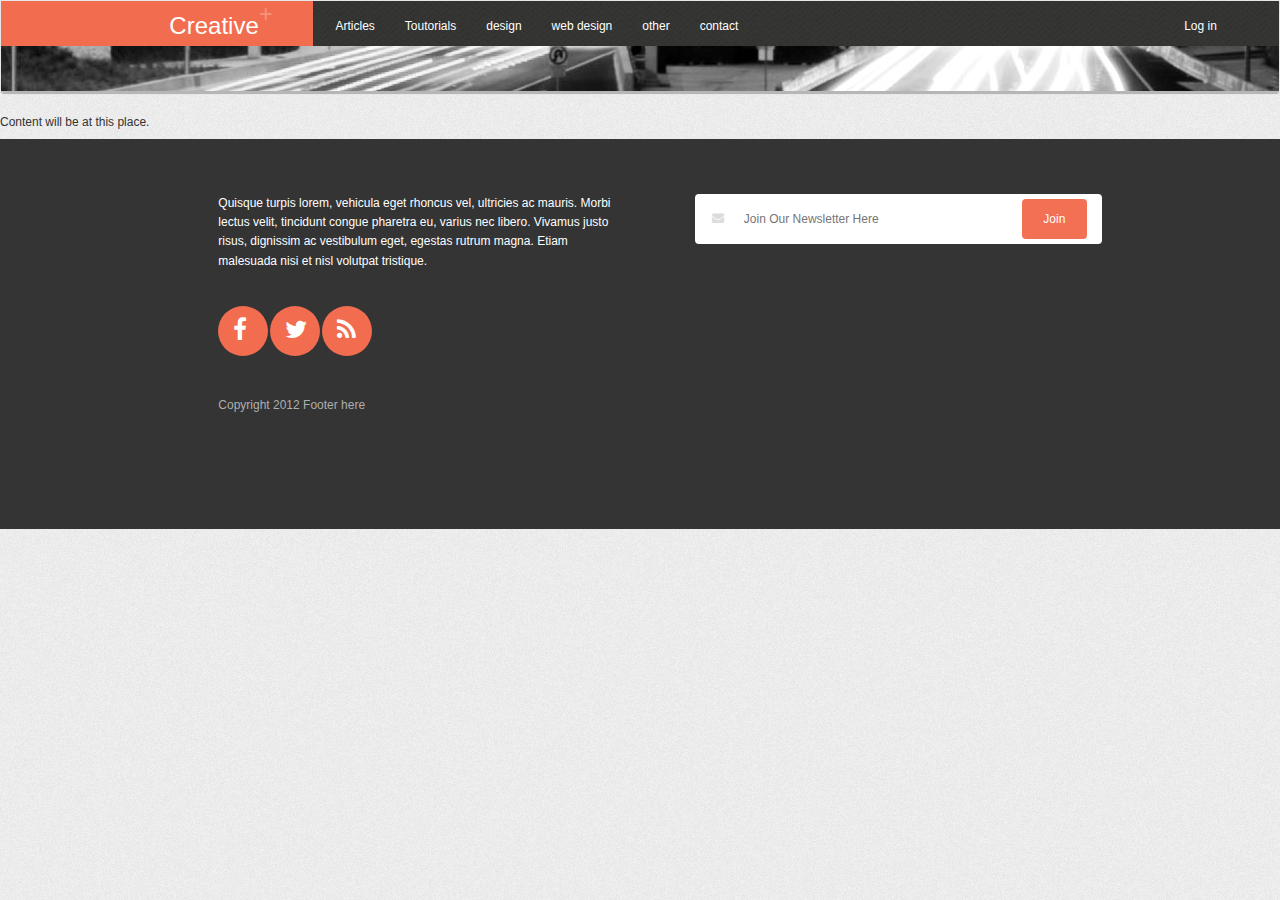
==== index.html @ 7831b5af "Initial" ====
<!DOCTYPE html>
<html lang="en">
<head>
    <meta charset="UTF-8">
    <link rel="stylesheet" href="style/bootstrap/content/Content/bootstrap.css">
    <link rel="stylesheet" href="style/font-awesome.min.css">
    <link rel="stylesheet" href="style/style.css">
    <title>Home page</title>
</head>
<body>
<div class="wrapper">
    <header>
        <nav class="navbar navbar-default" role="navigation">
            <div class="container-fluid">
                <div class="navbar-header">
                    <a class="navbar-brand" href="#">Creative<sup class="plus">+</sup></a>
                    <button type="button" class="navbar-toggle collapsed" data-toggle="collapse"
                            data-target="#bs-example-navbar-collapse-1" aria-expanded="false">
                        <span class="sr-only">Toggle navigation</span>
                        <span class="icon-bar"></span>
                        <span class="icon-bar"></span>
                        <span class="icon-bar"></span>
                    </button>
                </div>

                <div class="collapse navbar-collapse" id="bs-example-navbar-collapse-1">
                    <ul class="nav navbar-nav">
                        <li><a href="#">Articles</a></li>
                        <li><a href="#">Toutorials</a></li>
                        <li><a href="#">design</a></li>
                        <li><a href="#">web design</a></li>
                        <li><a href="#">other</a></li>
                        <li><a href="#">contact</a></li>
                    </ul>
                    <div  class="login">
                        <a href="#">Log in</a>
                    </div>
                </div>
            </div>
        </nav>
    </header>

    <p>Content will be at this place.</p>

    <footer>
        <div class="row info">
            <div class="col-xs-1 col-sm-1 col-md-2 col-lg-2"></div>
            <div class="col-xs-5 col-sm-5 col-md-4 col-lg-4">
                <p>Quisque turpis lorem, vehicula eget rhoncus vel, ultricies ac mauris. Morbi lectus velit, tincidunt
                    congue pharetra eu, varius nec libero. Vivamus justo risus, dignissim ac vestibulum eget, egestas
                    rutrum
                    magna. Etiam malesuada nisi et nisl volutpat tristique. </p>
            </div>
            <div class="col-xs-5 col-sm-5 col-md-4 col-lg-4">
                <div class="row join">
                    <div class="col-xs-1 col-sm-1 col-md-1 col-lg-1">
                        <i class="fa fa-envelope" aria-hidden="true"></i>
                    </div>
                    <div class="col-xs-6 col-sm-7 col-md-6 col-lg-8">
                        <input type="search" placeholder="Join Our Newsletter Here">
                    </div>
                    <div class="col-xs-4 col-sm-3 col-md-4 col-lg-3">
                        <input type="submit" value="Join">
                    </div>
                </div>
            </div>
            <div class="col-xs-1 col-sm-1 col-md-2 col-lg-2"></div>
        </div>
        <div class="row">
            <div class="col-xs-1 col-sm-1 col-md-2 col-lg-2"></div>
            <div class="col-xs-5 col-sm-4 col-md-4 col-lg-3 icons">
                <div class="col-xs-3 col-sm-3 col-md-2 col-lg-2">
                    <div class="round">
                        <i class="fa fa-facebook" aria-hidden="true"></i>
                    </div>
                </div>
                <div class="col-xs-3 col-sm-3 col-md-2 col-lg-2">
                    <div class="round">
                        <i class="fa fa-twitter" aria-hidden="true"></i>
                    </div>
                </div>
                <div class="col-xs-3 col-sm-3 col-md-2 col-lg-2">
                    <div class="round">
                        <i class="fa fa-rss" aria-hidden="true"></i>
                    </div>
                </div>
            </div>
        </div>

        <div class="row copyright">
            <div class="col-xs-1 col-sm-1 col-md-2 col-lg-2"></div>
            <div class="col-xs-11 col-sm-11 col-md-10 col-lg10">
                <p>Copyright 2012 Footer here</p>
            </div>
        </div>
    </footer>
</div>
<script src="style/bootstrap/content/Scripts/jquery-1.10.2.min.js"></script>
<script src="style/bootstrap/content/Scripts/bootstrap.min.js"></script>
</body>
</html>
---- style/style.css ----
* {
    margin: 0;
    padding: 0;
}

a {
    text-decoration: none !important;
}

.wrapper {
    min-width: 600px;
}

body {
    background: url(../img/bg-body.png);
    font: 12px Helvetica, Arial, sans-serif;
}

/*HEADER BEGIN*/
.plus {
    color: #f5937e;
    font-size: 24px;
}

.nav > li > a:focus,
.nav > li > a:hover
{
    color: #f26c4f !important;
}

.login {
    float: right;
    margin: 18px 5% 0 0;
}

.login a{
    color: white;
}

.login a:focus,
.login a:hover
{
    color: #f26c4f !important;
}

.navbar-header {
    padding-right: 2%;
    padding-left: 12%;
    height: 45px !important;
    background: #f26c4f;
}

.navbar-brand {
    font-size: 24px;
}

.collapse.navbar-collapse {
    background: url(../img/pt-header.png);
    font: 12px Helvetica, Arial, sans-serif;
}

.container-fluid {
    height: 90px;
    background: url(../img/bg2-header.png);
}

.collapse.navbar-collapse {
    height: 45px !important;
    padding-left: 25%;
}

.navbar.navbar-default {
    height: 95px !important;
    background: #b6b6b6;
}

/*HEADER END*/

/*FOOTER BEGIN*/
footer {
    height: 390px;
    background: #343434;
}

footer p {
    color: #ffffff;
    font: 12px Helvetica Neue, Arial, sans-serif;;
}

footer .row.info {
    padding: 55px 0 25px 0;
}

footer p {
    line-height: 160%;
}

.join {
    width: 100%;
    border-radius: 4px;
    max-height: 50px;
    background: white;
    margin-left: 40px;
}

input[type="search"] {
    border: none;
    outline: none;
    -webkit-appearance: none;
    width: 100%;
    height: 50px;
    vertical-align: middle;
    text-align: left;
}

input[type="submit"] {
    width: 90%;
    height: 40px;
    border: none;
    border-radius: 4px;
    background: #f27054;
    color: white;
    margin: 5px 10%;
}

.fa.fa-envelope {
    padding: 18px 2px;
    color: #dcdcdc;
}

.round {
    background: #f26c4f;
    border-radius: 50%;
    height: 50px;
    width: 50px;
    color: white;
    font-size: 24px;
    padding: 10px 15px;
}

.icons {
    padding-left: 0 !important;
}

.copyright {
    padding-top: 40px;
}

.copyright p {
    color: #aeaeae;
}

/*FOOTER END*/


@media screen and (max-width: 768px), screen and (max-height: 768px) {
    .login {
        float: left;
        margin: 0 5% 5px 0;
    }
}
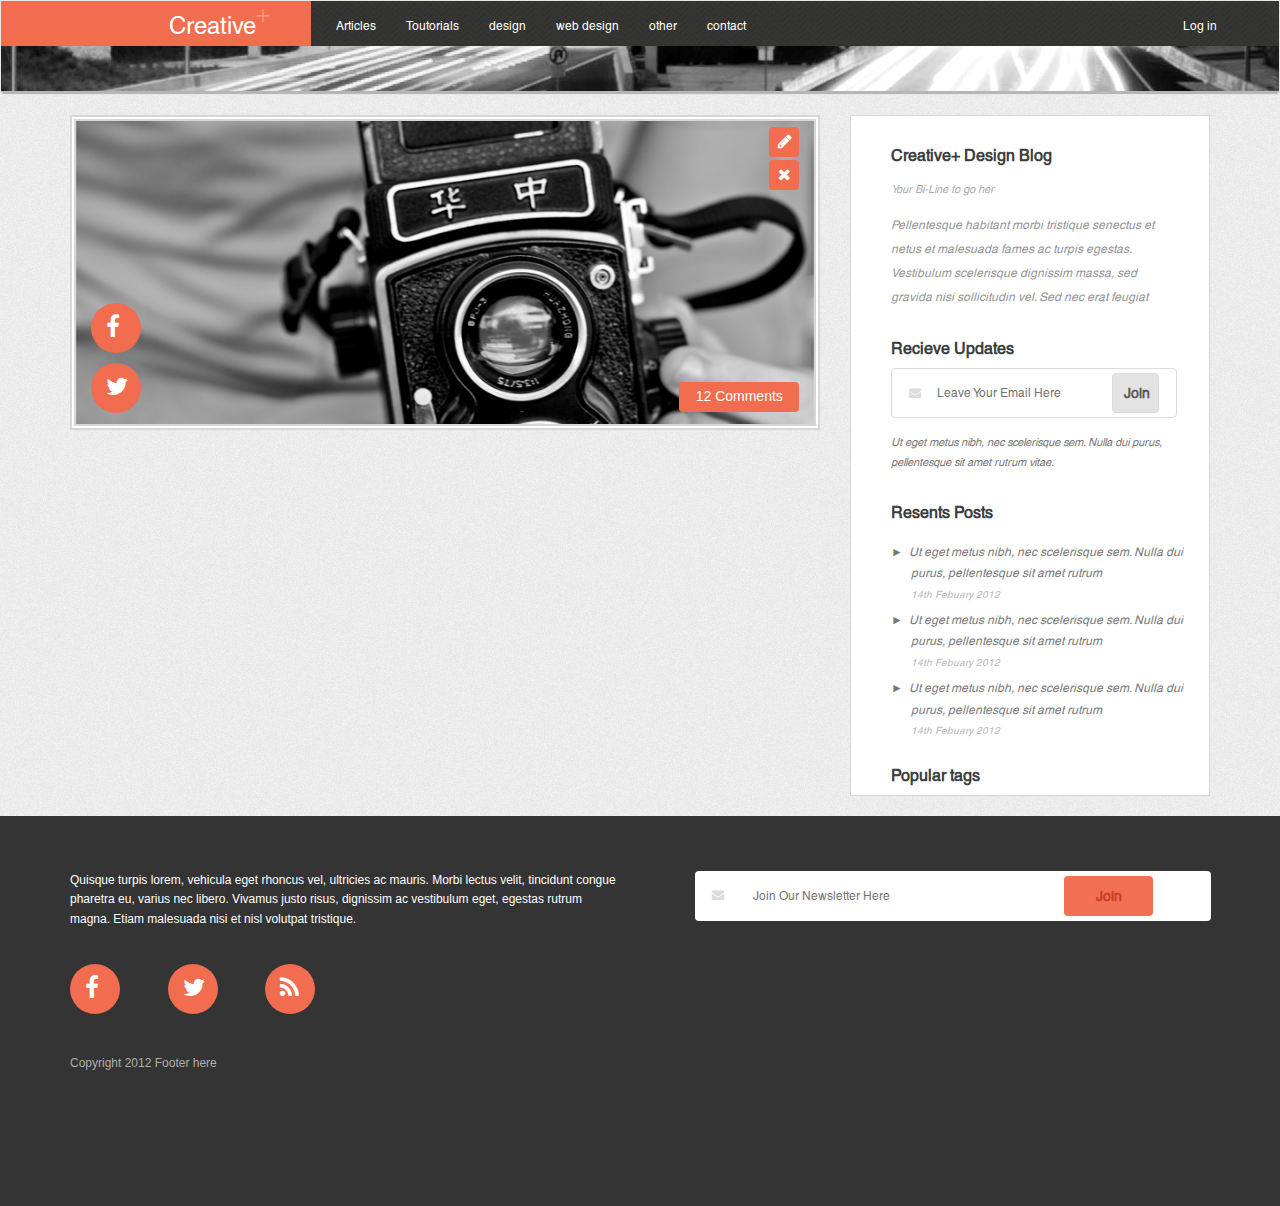
==== commit 38c947cc: "Added part of content" ====
--- a/index.html
+++ b/index.html
@@ -32,7 +32,7 @@
                         <li><a href="#">other</a></li>
                         <li><a href="#">contact</a></li>
                     </ul>
-                    <div  class="login">
+                    <div class="login">
                         <a href="#">Log in</a>
                     </div>
                 </div>
@@ -40,57 +40,116 @@
         </nav>
     </header>
 
-    <p>Content will be at this place.</p>
-
-    <footer>
-        <div class="row info">
-            <div class="col-xs-1 col-sm-1 col-md-2 col-lg-2"></div>
-            <div class="col-xs-5 col-sm-5 col-md-4 col-lg-4">
-                <p>Quisque turpis lorem, vehicula eget rhoncus vel, ultricies ac mauris. Morbi lectus velit, tincidunt
-                    congue pharetra eu, varius nec libero. Vivamus justo risus, dignissim ac vestibulum eget, egestas
-                    rutrum
-                    magna. Etiam malesuada nisi et nisl volutpat tristique. </p>
-            </div>
-            <div class="col-xs-5 col-sm-5 col-md-4 col-lg-4">
-                <div class="row join">
-                    <div class="col-xs-1 col-sm-1 col-md-1 col-lg-1">
-                        <i class="fa fa-envelope" aria-hidden="true"></i>
+    <div class="container">
+        <div class="row">
+            <div class="col-xs-9 col-sm-9 col-md-8 col-lg-8">
+                <div class="picture">
+                    <img src="img/ph1-container.png">
+                    <div class="facebook-button">
+                        <div class="round">
+                            <i class="fa fa-facebook" aria-hidden="true"></i>
+                        </div>
                     </div>
-                    <div class="col-xs-6 col-sm-7 col-md-6 col-lg-8">
-                        <input type="search" placeholder="Join Our Newsletter Here">
+                    <div class="twitter-button">
+                        <div class="round">
+                            <i class="fa fa-twitter" aria-hidden="true"></i>
+                        </div>
                     </div>
-                    <div class="col-xs-4 col-sm-3 col-md-4 col-lg-3">
-                        <input type="submit" value="Join">
+                    <div class="edit-button">
+                        <i class="fa fa-pencil" aria-hidden="true"></i>
+                    </div>
+                    <div class="destroy-button">
+                        <i class="fa fa-times" aria-hidden="true"></i>
+                    </div>
+                    <div class="comments-button">
+                        <p>12 Comments</p>
                     </div>
                 </div>
             </div>
-            <div class="col-xs-1 col-sm-1 col-md-2 col-lg-2"></div>
+            <div class="col-xs-3 col-sm-3 col-md-4 col-lg-4">
+                <div class="aside">
+                    <h3>Creative+ Design Blog</h3>
+                    <h5>Your Bi-Line to go her</h5>
+                    <h4>Pellentesque habitant morbi tristique senectus et netus et malesuada fames ac turpis egestas.
+                        Vestibulum scelerisque dignissim massa, sed gravida nisi sollicitudin vel. Sed nec erat
+                        feugiat </h4>
+                    <h3>Recieve Updates</h3>
+                    <div class="row recieve-updates">
+                        <div class="col-xs-1 col-sm-1 col-md-1 col-lg-1">
+                            <i class="fa fa-envelope" aria-hidden="true"></i>
+                        </div>
+                        <div class="col-xs-6 col-sm-7 col-md-6 col-lg-8">
+                            <input type="search" placeholder="Leave Your Email Here">
+                        </div>
+                        <div class="col-xs-4 col-sm-3 col-md-4 col-lg-2 recieve-button">
+                            <div class="recieve-button-value"> Join</div>
+                        </div>
+                    </div>
+                    <p>Ut eget metus nibh, nec scelerisque sem. Nulla dui purus, pellentesque sit amet rutrum vitae.</p>
+                    <h3>Resents Posts</h3>
+                    <ul>
+                        <li>Ut eget metus nibh, nec scelerisque sem. Nulla dui purus, pellentesque sit amet rutrum
+                            </br><h6>14th Febuary 2012</h6>
+                        </li>
+                        <li>Ut eget metus nibh, nec scelerisque sem. Nulla dui purus, pellentesque sit amet rutrum
+                            </br><h6>14th Febuary 2012</h6>
+                        </li>
+                        <li>Ut eget metus nibh, nec scelerisque sem. Nulla dui purus, pellentesque sit amet rutrum
+                            </br><h6>14th Febuary 2012</h6>
+                        </li>
+                    </ul>
+                    <h3>Popular tags</h3>
+                </div>
+            </div>
         </div>
-        <div class="row">
-            <div class="col-xs-1 col-sm-1 col-md-2 col-lg-2"></div>
-            <div class="col-xs-5 col-sm-4 col-md-4 col-lg-3 icons">
-                <div class="col-xs-3 col-sm-3 col-md-2 col-lg-2">
+    </div>
+
+    <footer>
+        <div class="container">
+            <div class="row info">
+                <div class="col-xs-6 col-sm-6 col-md-6 col-lg-6">
+                    <p>Quisque turpis lorem, vehicula eget rhoncus vel, ultricies ac mauris. Morbi lectus velit,
+                        tincidunt
+                        congue pharetra eu, varius nec libero. Vivamus justo risus, dignissim ac vestibulum eget,
+                        egestas
+                        rutrum magna. Etiam malesuada nisi et nisl volutpat tristique. </p>
+                </div>
+                <div class="col-xs-6 col-sm-6 col-md-6 col-lg-6">
+                    <div class="row join">
+                        <div class="col-xs-1 col-sm-1 col-md-1 col-lg-1">
+                            <i class="fa fa-envelope" aria-hidden="true"></i>
+                        </div>
+                        <div class="col-xs-6 col-sm-7 col-md-6 col-lg-7">
+                            <input type="search" placeholder="Join Our Newsletter Here">
+                        </div>
+                        <div class="col-xs-4 col-sm-3 col-md-4 col-lg-3">
+                            <input type="submit" value="Join">
+                        </div>
+                    </div>
+                </div>
+            </div>
+            <div class="row">
+                <div class="col-xs-1 col-sm-1 col-md-1 col-lg-1">
                     <div class="round">
                         <i class="fa fa-facebook" aria-hidden="true"></i>
                     </div>
                 </div>
-                <div class="col-xs-3 col-sm-3 col-md-2 col-lg-2">
+                <div class="col-xs-1 col-sm-1 col-md-1 col-lg-1">
                     <div class="round">
                         <i class="fa fa-twitter" aria-hidden="true"></i>
                     </div>
                 </div>
-                <div class="col-xs-3 col-sm-3 col-md-2 col-lg-2">
+                <div class="col-xs-1 col-sm-1 col-md-1 col-lg-1">
                     <div class="round">
                         <i class="fa fa-rss" aria-hidden="true"></i>
                     </div>
                 </div>
             </div>
-        </div>
 
-        <div class="row copyright">
-            <div class="col-xs-1 col-sm-1 col-md-2 col-lg-2"></div>
-            <div class="col-xs-11 col-sm-11 col-md-10 col-lg10">
-                <p>Copyright 2012 Footer here</p>
+            <div class="row copyright">
+                <div class="col-xs-11 col-sm-11 col-md-10 col-lg10">
+                    <p>Copyright 2012 Footer here</p>
+                </div>
             </div>
         </div>
     </footer>
--- a/style/style.css
+++ b/style/style.css
@@ -5,6 +5,11 @@
 
 a {
     text-decoration: none !important;
+}
+
+@font-face {
+    font-family: Helvetica;
+    src: url(../fonts/Helvetica.otf);
 }
 
 .wrapper {
@@ -76,10 +81,211 @@
 
 /*HEADER END*/
 
+/*CONTAINER BEGIN*/
+.container{
+    min-height:100%;
+    height:100%;
+    position:relative;
+}
+
+.picture{
+    height: 315px;
+    width: 100%;
+    margin: 0;
+    overflow: hidden;
+    border: 6px double #d7d7d7;
+    background: white;
+    float: left;
+    position: relative;
+}
+
+.picture img{
+    width: 100%;
+    margin: -40% 0 0 0;
+}
+
+.facebook-button{
+    position: absolute;
+    left: 2%;
+    top: 60%;
+}
+
+.twitter-button{
+    position: absolute;
+    left: 2%;
+    top: 80%;
+}
+
+.edit-button{
+    position: absolute;
+    right: 2%;
+    top: 2%;
+    height: 30px;
+    width: 30px;
+    background: #f26c4f;
+    border-radius: 4px;
+}
+
+.destroy-button{
+    position: absolute;
+    right: 2%;
+    top: 13%;
+    height: 30px;
+    width: 30px;
+    background: #f26c4f;
+    border-radius: 4px;
+}
+
+.comments-button{
+    position: absolute;
+    right: 2%;
+    top: 86%;
+    height: 30px;
+    width: 120px;
+    background: #f26c4f;
+    border-radius: 4px;
+    color: white;
+    text-align: center;
+    font: 14px Myriad Pro, Arial;
+}
+
+.comments-button p{
+    padding: 5%;
+}
+
+.fa-pencil{
+    font-size: 16px;
+    padding: 20% 30%;
+}
+
+.fa-times{
+    font-size: 16px;
+    padding: 20% 30%;
+}
+
+.fa{
+    color: white;
+}
+
+.aside{
+    background: white;
+    border: 1px solid #d7d7d7;
+    margin-bottom: 20px;
+}
+
+.aside p{
+    font: 11px Helvetica, Arial;
+    color: #787878;
+    line-height: 180%;
+    font-style: italic;
+    padding: 5px 15px 0 40px;
+    margin-bottom: 0;
+}
+
+h3{
+    font: 16px Helvetica, Arial;
+    color: #3a3e3f;
+    padding: 30px 0 0 40px;
+    font-weight:bold;
+    margin-top: 0;
+}
+
+h4{
+    font: 12px Helvetica, Arial;
+    color: #959595;
+    padding: 8px 40px 0 40px;
+    line-height: 200%;
+    font-style:italic;
+    margin: 0;
+}
+
+h5{
+    font: 11px Helvetica, Arial;
+    color: #aeaeae;
+    padding: 8px 0 0 40px;
+    font-style:italic;
+}
+
+h6{
+    font: 10px Helvetica, Arial;
+    color: #b9b9b9;
+    padding: 0 0 0 20px;
+    font-style:italic;
+    margin-top: 4px;
+    margin-bottom: 0;
+}
+
+.recieve-updates {
+    width: 80%;
+    border: 1px solid #dcdcdc;
+    border-radius: 4px;
+    max-height: 50px;
+    background: white;
+    margin-left: 40px;
+    margin-bottom: 10px;
+}
+
+.aside input[type="search"] {
+    border: none;
+    outline: none;
+    -webkit-appearance: none;
+    width: 90%;
+    height: 48px;
+    text-align: left;
+}
+
+.recieve-button{
+    color: #555555;
+    background: #e3e3e3;
+    height: 40px;
+    border-radius: 4px;
+    margin-top: 1.5%;
+    position: relative;
+    border: 1px solid #dcdcdc;
+}
+
+.recieve-button-value{
+    position: absolute;
+    top: 50%;
+    left: 50%;
+    height: 30%;
+    width: 50%;
+    margin: -18% 0 0 -25%;
+    font-size: 14px;
+    font-weight: bold;
+}
+
+.aside ul {
+    list-style-type: none;
+    padding: 0 5% 0 60px;
+    margin-bottom: 0;
+}
+
+.aside li:before{
+    content: '\25ba';
+    padding-right: 6px;
+}
+
+.aside li{
+    font-size: 12px;
+    color: #787878;
+    line-height: 180%;
+    font-style: italic;
+    margin-bottom: 0;
+    text-indent: -20px;
+    padding-top: 10px;
+}
+
+/*CONTAINER END*/
+
 /*FOOTER BEGIN*/
 footer {
     height: 390px;
     background: #343434;
+
+    right: 0;
+    bottom: 0;
+    left: 0;
 }
 
 footer p {
@@ -96,14 +302,14 @@
 }
 
 .join {
-    width: 100%;
+    width: 93%;
     border-radius: 4px;
     max-height: 50px;
     background: white;
     margin-left: 40px;
 }
 
-input[type="search"] {
+footer input[type="search"] {
     border: none;
     outline: none;
     -webkit-appearance: none;
@@ -113,14 +319,16 @@
     text-align: left;
 }
 
-input[type="submit"] {
+footer input[type="submit"] {
     width: 90%;
     height: 40px;
     border: none;
     border-radius: 4px;
     background: #f27054;
-    color: white;
+    color: #ca3c20;
     margin: 5px 10%;
+    font: 14px Helvetica, Arial;
+    font-weight:bold;
 }
 
 .fa.fa-envelope {
@@ -133,7 +341,6 @@
     border-radius: 50%;
     height: 50px;
     width: 50px;
-    color: white;
     font-size: 24px;
     padding: 10px 15px;
 }
@@ -153,7 +360,7 @@
 /*FOOTER END*/
 
 
-@media screen and (max-width: 768px), screen and (max-height: 768px) {
+@media screen and (max-width: 768px) {
     .login {
         float: left;
         margin: 0 5% 5px 0;
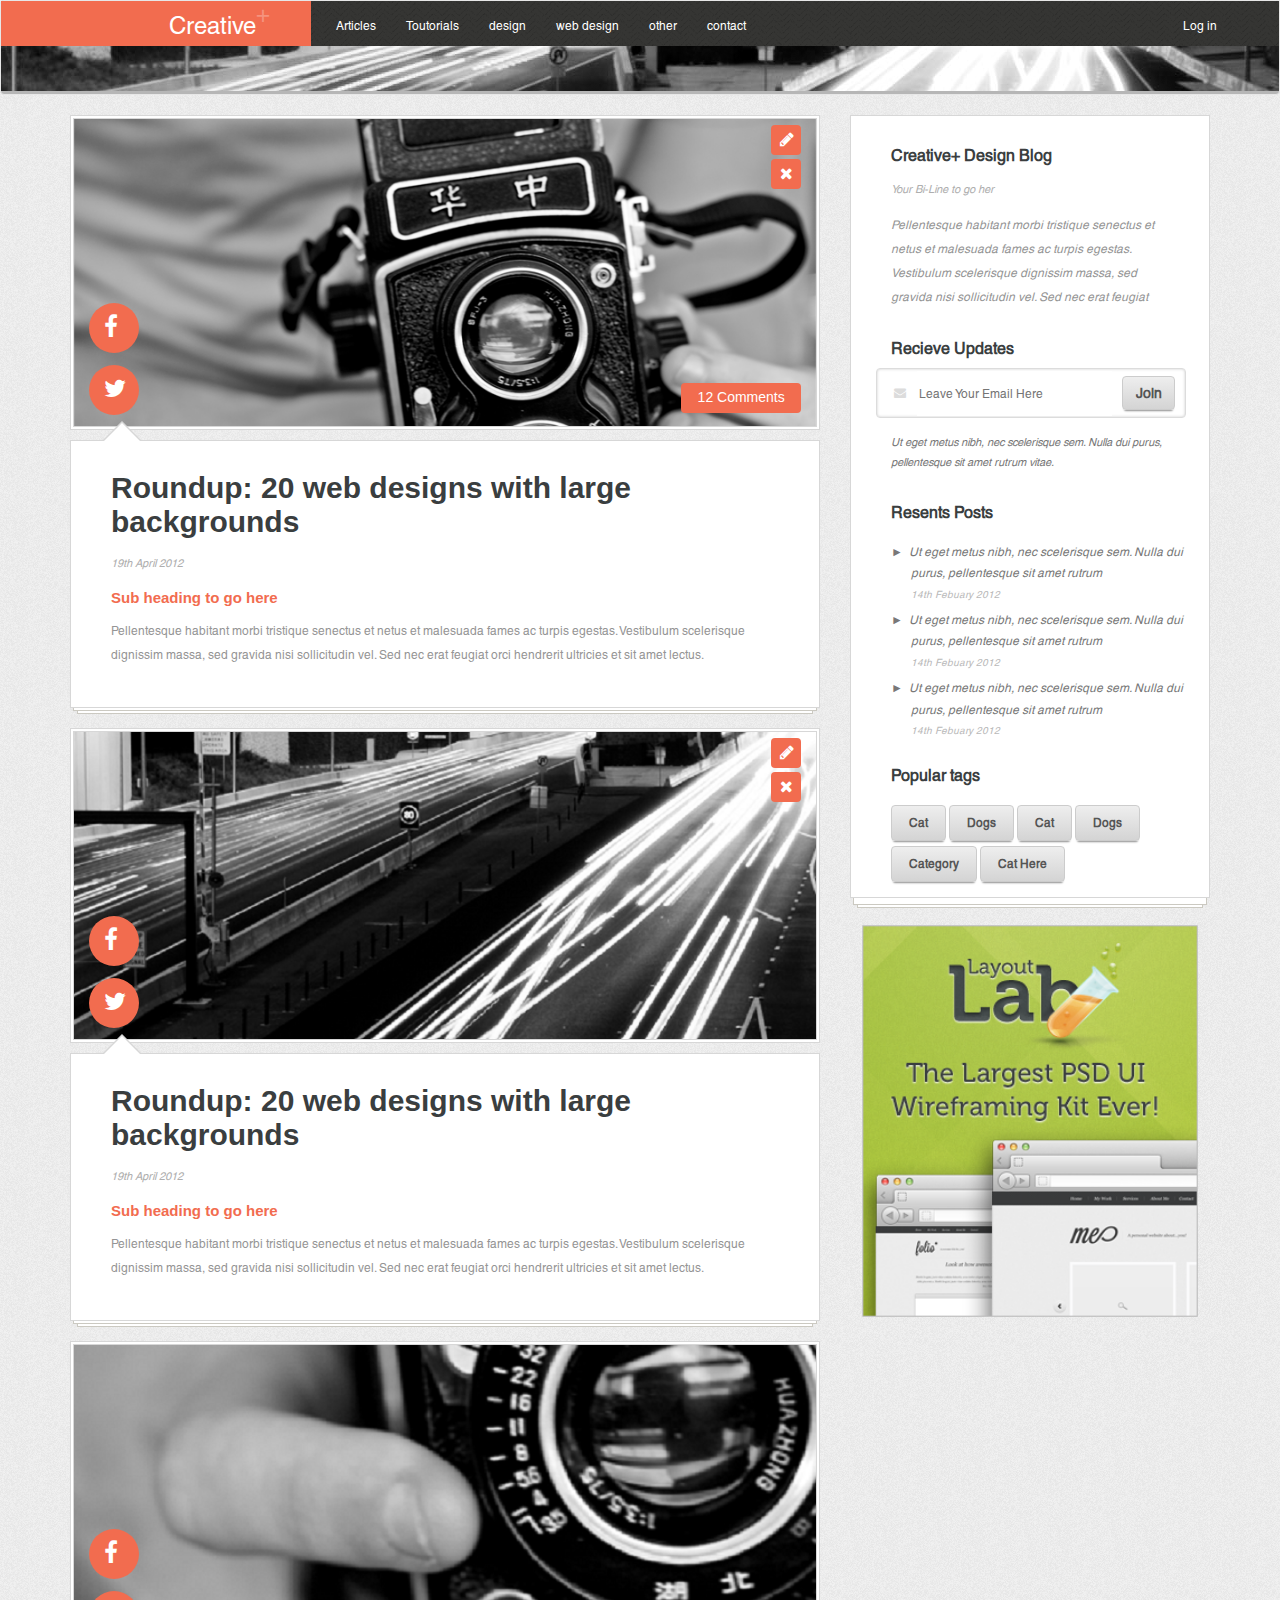
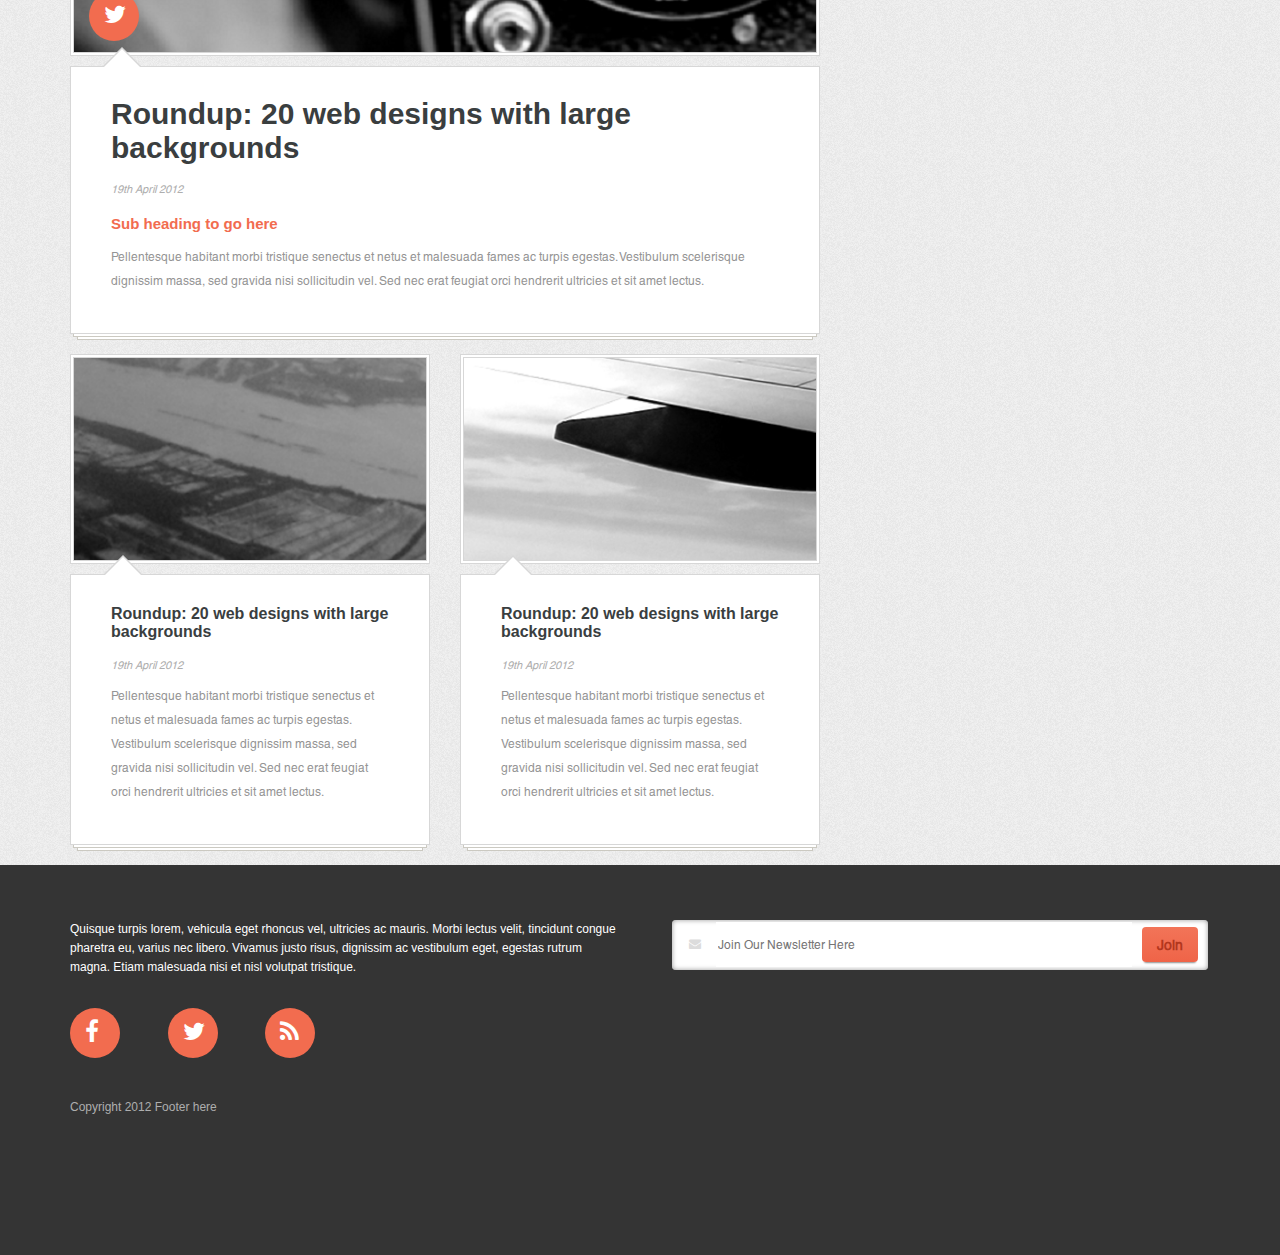
==== commit cfe28664: "Ended index page" ====
--- a/index.html
+++ b/index.html
@@ -42,7 +42,7 @@
 
     <div class="container">
         <div class="row">
-            <div class="col-xs-9 col-sm-9 col-md-8 col-lg-8">
+            <div class="col-xs-11 col-md-8">
                 <div class="picture">
                     <img src="img/ph1-container.png">
                     <div class="facebook-button">
@@ -65,8 +65,80 @@
                         <p>12 Comments</p>
                     </div>
                 </div>
-            </div>
-            <div class="col-xs-3 col-sm-3 col-md-4 col-lg-4">
+                <div class="description">
+                    <h2>Roundup: 20 web designs with large backgrounds</h2>
+                    <h5>19th April 2012</h5>
+                    <p>Sub heading to go here</p>
+                    <h4>Pellentesque habitant morbi tristique senectus et netus et malesuada fames ac turpis egestas. Vestibulum scelerisque dignissim massa, sed gravida nisi sollicitudin vel. Sed nec erat feugiat orci hendrerit ultricies et sit amet lectus. </h4>
+                </div>
+                <div class="picture">
+                    <img src="img/ph2-container.png">
+                    <div class="facebook-button">
+                        <div class="round">
+                            <i class="fa fa-facebook" aria-hidden="true"></i>
+                        </div>
+                    </div>
+                    <div class="twitter-button">
+                        <div class="round">
+                            <i class="fa fa-twitter" aria-hidden="true"></i>
+                        </div>
+                    </div>
+                    <div class="edit-button">
+                        <i class="fa fa-pencil" aria-hidden="true"></i>
+                    </div>
+                    <div class="destroy-button">
+                        <i class="fa fa-times" aria-hidden="true"></i>
+                    </div>
+                </div>
+                <div class="description">
+                    <h2>Roundup: 20 web designs with large backgrounds</h2>
+                    <h5>19th April 2012</h5>
+                    <p>Sub heading to go here</p>
+                    <h4>Pellentesque habitant morbi tristique senectus et netus et malesuada fames ac turpis egestas. Vestibulum scelerisque dignissim massa, sed gravida nisi sollicitudin vel. Sed nec erat feugiat orci hendrerit ultricies et sit amet lectus. </h4>
+                </div>
+                <div class="picture">
+                    <img src="img/ph3-container.png">
+                    <div class="facebook-button">
+                        <div class="round">
+                            <i class="fa fa-facebook" aria-hidden="true"></i>
+                        </div>
+                    </div>
+                    <div class="twitter-button">
+                        <div class="round">
+                            <i class="fa fa-twitter" aria-hidden="true"></i>
+                        </div>
+                    </div>
+                </div>
+                <div class="description">
+                    <h2>Roundup: 20 web designs with large backgrounds</h2>
+                    <h5>19th April 2012</h5>
+                    <p>Sub heading to go here</p>
+                    <h4>Pellentesque habitant morbi tristique senectus et netus et malesuada fames ac turpis egestas. Vestibulum scelerisque dignissim massa, sed gravida nisi sollicitudin vel. Sed nec erat feugiat orci hendrerit ultricies et sit amet lectus. </h4>
+                </div>
+                <div class="row">
+                    <div class="col-xs-6">
+                        <div class="picture picture-small">
+                            <img src="img/ph4-container.png">
+                        </div>
+                        <div class="description small">
+                            <h2>Roundup: 20 web designs with large backgrounds</h2>
+                            <h5>19th April 2012</h5>
+                            <h4>Pellentesque habitant morbi tristique senectus et netus et malesuada fames ac turpis egestas. Vestibulum scelerisque dignissim massa, sed gravida nisi sollicitudin vel. Sed nec erat feugiat orci hendrerit ultricies et sit amet lectus. </h4>
+                        </div>
+                    </div>
+                    <div class="col-xs-6">
+                        <div class="picture picture-small">
+                            <img src="img/ph5-container.png">
+                        </div>
+                        <div class="description small">
+                            <h2>Roundup: 20 web designs with large backgrounds</h2>
+                            <h5>19th April 2012</h5>
+                            <h4>Pellentesque habitant morbi tristique senectus et netus et malesuada fames ac turpis egestas. Vestibulum scelerisque dignissim massa, sed gravida nisi sollicitudin vel. Sed nec erat feugiat orci hendrerit ultricies et sit amet lectus. </h4>
+                        </div>
+                    </div>
+                </div>
+            </div>
+            <div class="col-xs-11 col-md-4">
                 <div class="aside">
                     <h3>Creative+ Design Blog</h3>
                     <h5>Your Bi-Line to go her</h5>
@@ -74,15 +146,13 @@
                         Vestibulum scelerisque dignissim massa, sed gravida nisi sollicitudin vel. Sed nec erat
                         feugiat </h4>
                     <h3>Recieve Updates</h3>
-                    <div class="row recieve-updates">
-                        <div class="col-xs-1 col-sm-1 col-md-1 col-lg-1">
-                            <i class="fa fa-envelope" aria-hidden="true"></i>
-                        </div>
-                        <div class="col-xs-6 col-sm-7 col-md-6 col-lg-8">
+                    <div class="row">
+                        <div class="recieve-updates">
+                            <div class="col-xs-1">
+                                <i class="fa fa-envelope" aria-hidden="true"></i>
+                            </div>
                             <input type="search" placeholder="Leave Your Email Here">
-                        </div>
-                        <div class="col-xs-4 col-sm-3 col-md-4 col-lg-2 recieve-button">
-                            <div class="recieve-button-value"> Join</div>
+                            <button class="btn btn-default text-center">Join</button>
                         </div>
                     </div>
                     <p>Ut eget metus nibh, nec scelerisque sem. Nulla dui purus, pellentesque sit amet rutrum vitae.</p>
@@ -99,6 +169,19 @@
                         </li>
                     </ul>
                     <h3>Popular tags</h3>
+                    <div class="row">
+                        <div class="tags">
+                            <button class="btn btn-default text-center">Cat</button>
+                            <button class="btn btn-default text-center">Dogs</button>
+                            <button class="btn btn-default text-center">Cat</button>
+                            <button class="btn btn-default text-center">Dogs</button>
+                            <button class="btn btn-default text-center">Category</button>
+                            <button class="btn btn-default text-center">Cat Here</button>
+                        </div>
+                    </div>
+                </div>
+                <div class="add">
+                    <img src="img/add.png">
                 </div>
             </div>
         </div>
@@ -106,49 +189,52 @@
 
     <footer>
         <div class="container">
-            <div class="row info">
-                <div class="col-xs-6 col-sm-6 col-md-6 col-lg-6">
-                    <p>Quisque turpis lorem, vehicula eget rhoncus vel, ultricies ac mauris. Morbi lectus velit,
-                        tincidunt
-                        congue pharetra eu, varius nec libero. Vivamus justo risus, dignissim ac vestibulum eget,
-                        egestas
-                        rutrum magna. Etiam malesuada nisi et nisl volutpat tristique. </p>
-                </div>
-                <div class="col-xs-6 col-sm-6 col-md-6 col-lg-6">
-                    <div class="row join">
-                        <div class="col-xs-1 col-sm-1 col-md-1 col-lg-1">
-                            <i class="fa fa-envelope" aria-hidden="true"></i>
-                        </div>
-                        <div class="col-xs-6 col-sm-7 col-md-6 col-lg-7">
-                            <input type="search" placeholder="Join Our Newsletter Here">
-                        </div>
-                        <div class="col-xs-4 col-sm-3 col-md-4 col-lg-3">
-                            <input type="submit" value="Join">
-                        </div>
-                    </div>
-                </div>
-            </div>
             <div class="row">
-                <div class="col-xs-1 col-sm-1 col-md-1 col-lg-1">
-                    <div class="round">
-                        <i class="fa fa-facebook" aria-hidden="true"></i>
-                    </div>
-                </div>
-                <div class="col-xs-1 col-sm-1 col-md-1 col-lg-1">
-                    <div class="round">
-                        <i class="fa fa-twitter" aria-hidden="true"></i>
-                    </div>
-                </div>
-                <div class="col-xs-1 col-sm-1 col-md-1 col-lg-1">
-                    <div class="round">
-                        <i class="fa fa-rss" aria-hidden="true"></i>
-                    </div>
-                </div>
-            </div>
-
-            <div class="row copyright">
-                <div class="col-xs-11 col-sm-11 col-md-10 col-lg10">
-                    <p>Copyright 2012 Footer here</p>
+                <div class=" info">
+                    <div class="col-xs-6">
+                        <p>Quisque turpis lorem, vehicula eget rhoncus vel, ultricies ac mauris. Morbi lectus velit,
+                            tincidunt
+                            congue pharetra eu, varius nec libero. Vivamus justo risus, dignissim ac vestibulum eget,
+                            egestas
+                            rutrum magna. Etiam malesuada nisi et nisl volutpat tristique. </p>
+                    </div>
+                    <div class="col-xs-6">
+                        <div class="row">
+                            <div class="join">
+                                <div class="col-xs-1">
+                                    <i class="fa fa-envelope" aria-hidden="true"></i>
+                                </div>
+                                <input type="search" placeholder="Join Our Newsletter Here">
+                                <button class="btn btn-default text-center">Join</button>
+                            </div>
+                        </div>
+                    </div>
+                </div>
+            </div>
+            <div class="row">
+                <div class="icons">
+                    <div class="col-xs-1">
+                        <div class="round">
+                            <i class="fa fa-facebook" aria-hidden="true"></i>
+                        </div>
+                    </div>
+                    <div class="col-xs-1">
+                        <div class="round">
+                            <i class="fa fa-twitter" aria-hidden="true"></i>
+                        </div>
+                    </div>
+                    <div class="col-xs-1">
+                        <div class="round">
+                            <i class="fa fa-rss" aria-hidden="true"></i>
+                        </div>
+                    </div>
+                </div>
+            </div>
+            <div class="row">
+                <div class=" copyright">
+                    <div class="col-xs-11 col-md-10">
+                        <p>Copyright 2012 Footer here</p>
+                    </div>
                 </div>
             </div>
         </div>
--- a/style/style.css
+++ b/style/style.css
@@ -1,8 +1,3 @@
-* {
-    margin: 0;
-    padding: 0;
-}
-
 a {
     text-decoration: none !important;
 }
@@ -17,11 +12,11 @@
 }
 
 body {
-    background: url(../img/bg-body.png);
+    background: url(../img/bgsmall-body.png);
     font: 12px Helvetica, Arial, sans-serif;
 }
 
-/*HEADER BEGIN*/
+                        /*HEADER BEGIN*/
 .plus {
     color: #f5937e;
     font-size: 24px;
@@ -78,10 +73,9 @@
     height: 95px !important;
     background: #b6b6b6;
 }
-
-/*HEADER END*/
-
-/*CONTAINER BEGIN*/
+                        /*HEADER END*/
+
+                       /*CONTAINER BEGIN*/
 .container{
     min-height:100%;
     height:100%;
@@ -91,9 +85,9 @@
 .picture{
     height: 315px;
     width: 100%;
-    margin: 0;
+    margin: 0 0 10px 0;
     overflow: hidden;
-    border: 6px double #d7d7d7;
+    border: 4px double #d7d7d7;
     background: white;
     float: left;
     position: relative;
@@ -165,6 +159,77 @@
 
 .fa{
     color: white;
+}
+
+.description{
+    width: 100%;
+    background: white;
+    float: inherit;
+    margin-bottom: 20px;
+    padding-bottom: 40px;
+    border: 1px solid #d7d7d7;
+    box-shadow: 0 6px 0 -4px #ffffff,
+                0 6px 0 -3px #cbc9c1,
+                0 13px 0 -8px #ffffff,
+                0 13px 0 -7px #cbc9c1;
+    position: relative;
+}
+
+
+.description:after, .description:before {
+    bottom: 100%;
+    left: 9%;
+    border: solid transparent;
+    content: " ";
+    height: 0;
+    width: 0;
+    position: absolute;
+    pointer-events: none;
+}
+
+.description:after {
+    border-width: 18px;
+    margin-left: -34px;
+    border-bottom-color: white;
+}
+.description:before {
+    border-bottom-color: #d7d7d7;
+    border-width: 20px;
+    margin-left: -36px;
+}
+
+.description.small:after, .description.small:before {
+    left: 19%;
+}
+
+h2{
+    font: 30px Helvatica, Arial;
+    font-weight: bold;
+    padding: 10px 40px 0 40px;
+    color: #3a3e3f;
+}
+
+.picture-small{
+    height: 210px;
+}
+
+.small h2{
+    font: 16px Helvatica, Arial;
+    font-weight: bold;
+    padding: 10px 40px 0 40px;
+    color: #3a3e3f;
+}
+
+.description p{
+    color: #f26c4f;
+    font: 15px Helvatica, Arial;
+    font-weight: bold;
+    padding: 10px 40px 0;
+}
+
+.description h4{
+    font-style: normal;
+    padding-top: 3px;
 }
 
 .aside{
@@ -217,12 +282,33 @@
 
 .recieve-updates {
     width: 80%;
+    height: 55px;
     border: 1px solid #dcdcdc;
     border-radius: 4px;
     max-height: 50px;
     background: white;
     margin-left: 40px;
     margin-bottom: 10px;
+    display: inline-flex;
+    box-shadow: inset 0 0 3px #cbcbcb;
+}
+
+.recieve-updates button{
+    margin: 7px 10px;
+    width: 65px;
+    background: #e1e1e1;
+    font: 14px Helvetica, Arial;
+    font-weight: bold;
+    color: #555555;
+    background: linear-gradient(to bottom, #eeeeee, #d4d4d4);
+    box-shadow: 0 3px 2px -2px #8d8d8d;
+}
+
+.aside{
+    box-shadow: 0 10px 0 -4px #ffffff,
+                0 10px 0 -3px #cbc9c1,
+                0 17px 0 -8px #ffffff,
+                0 17px 0 -7px #cbc9c1;
 }
 
 .aside input[type="search"] {
@@ -230,29 +316,10 @@
     outline: none;
     -webkit-appearance: none;
     width: 90%;
-    height: 48px;
+    height: 45px;
     text-align: left;
-}
-
-.recieve-button{
-    color: #555555;
-    background: #e3e3e3;
-    height: 40px;
-    border-radius: 4px;
-    margin-top: 1.5%;
-    position: relative;
-    border: 1px solid #dcdcdc;
-}
-
-.recieve-button-value{
-    position: absolute;
-    top: 50%;
-    left: 50%;
-    height: 30%;
-    width: 50%;
-    margin: -18% 0 0 -25%;
-    font-size: 14px;
-    font-weight: bold;
+    margin-left: 10px;
+    margin-top: 2px;
 }
 
 .aside ul {
@@ -276,9 +343,32 @@
     padding-top: 10px;
 }
 
-/*CONTAINER END*/
-
-/*FOOTER BEGIN*/
+.tags{
+    margin: 10px 20px 10px 55px;
+}
+
+.tags button{
+    margin-bottom: 5px;
+    background: #e1e1e1;
+    font: 11.82px Helvetica, Arial;
+    font-weight: bold;
+    color: #555555;
+    padding: 10px 17px;
+    background: linear-gradient(to bottom, #eeeeee, #d4d4d4);
+    box-shadow: 0 3px 2px -2px #8d8d8d;
+}
+
+.add{
+    padding: 5px 10px;
+}
+
+.add img{
+    width: 100%;
+    margin: 0 0 0 0;
+}
+                        /*CONTAINER END*/
+
+                        /*FOOTER BEGIN*/
 footer {
     height: 390px;
     background: #343434;
@@ -293,8 +383,8 @@
     font: 12px Helvetica Neue, Arial, sans-serif;;
 }
 
-footer .row.info {
-    padding: 55px 0 25px 0;
+footer .info {
+    padding: 55px 17px 25px 0;
 }
 
 footer p {
@@ -304,9 +394,11 @@
 .join {
     width: 93%;
     border-radius: 4px;
-    max-height: 50px;
+    height: 50px;
     background: white;
     margin-left: 40px;
+    display: inline-flex;
+    box-shadow: inset 0 0 5px #979797;
 }
 
 footer input[type="search"] {
@@ -314,21 +406,23 @@
     outline: none;
     -webkit-appearance: none;
     width: 100%;
-    height: 50px;
+    margin-top: 2px;
+    height: 45px;
     vertical-align: middle;
     text-align: left;
 }
-
-footer input[type="submit"] {
-    width: 90%;
-    height: 40px;
+.join button {
+    height: 35px;
     border: none;
     border-radius: 4px;
     background: #f27054;
-    color: #ca3c20;
-    margin: 5px 10%;
+    color: #b3371e;
+    margin: 7px 10px;
     font: 14px Helvetica, Arial;
     font-weight:bold;
+    width: 65px;
+    background: linear-gradient(to bottom, #f27458, #ef6448);
+    box-shadow: 0 3px 2px -2px #8d8d8d;
 }
 
 .fa.fa-envelope {
@@ -346,7 +440,7 @@
 }
 
 .icons {
-    padding-left: 0 !important;
+    margin-top: 20px;
 }
 
 .copyright {
@@ -356,9 +450,7 @@
 .copyright p {
     color: #aeaeae;
 }
-
-/*FOOTER END*/
-
+                        /*FOOTER END*/
 
 @media screen and (max-width: 768px) {
     .login {
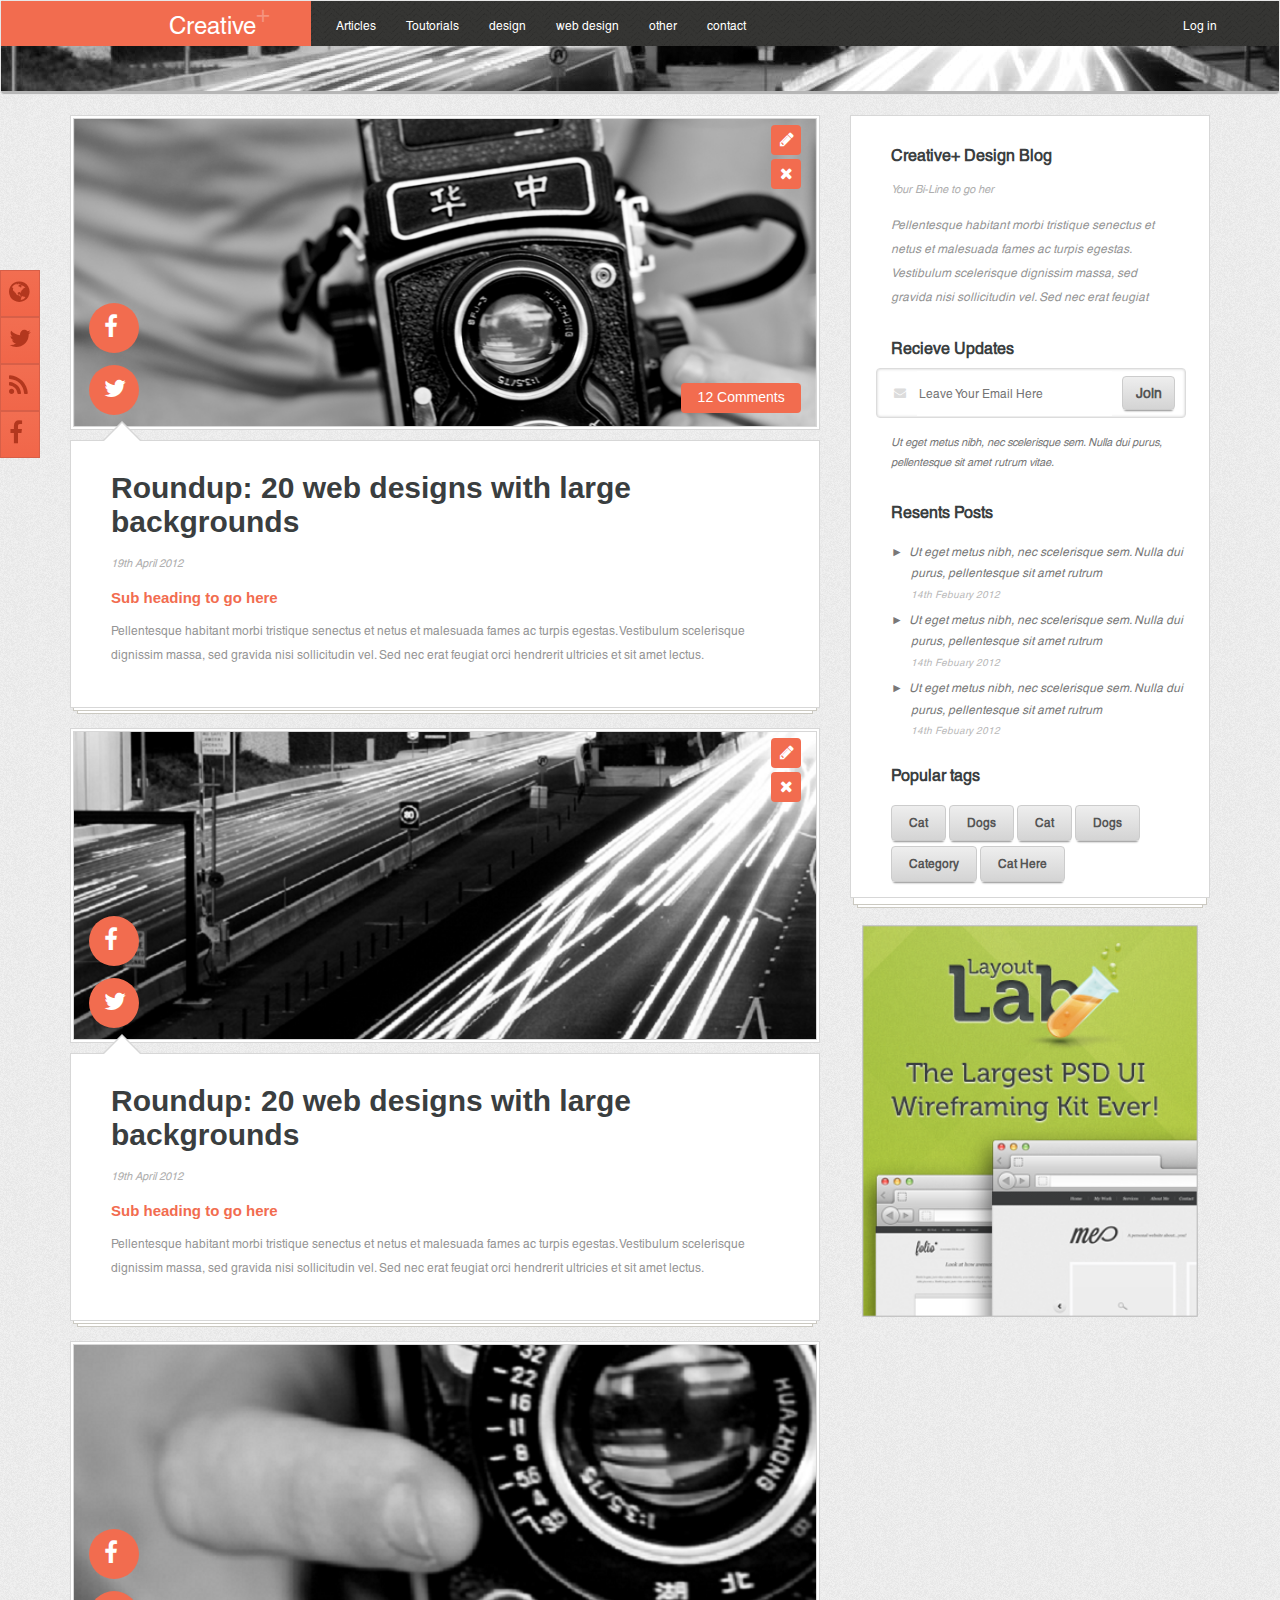
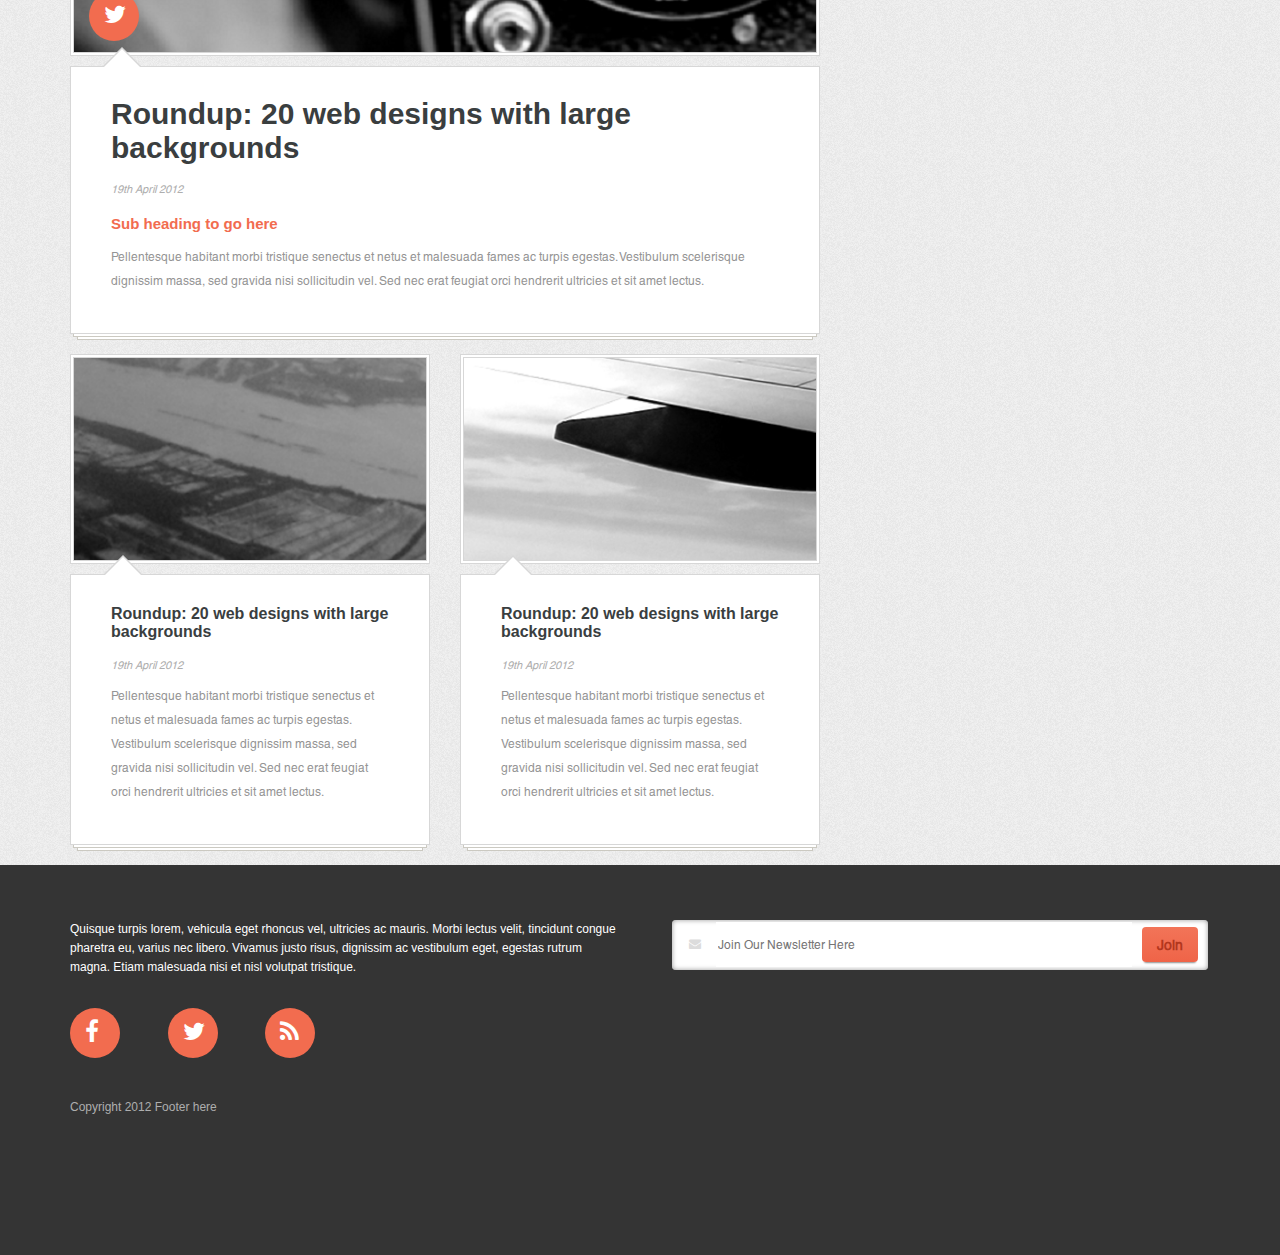
==== commit 43e4c65c: "Added references" ====
--- a/index.html
+++ b/index.html
@@ -40,6 +40,20 @@
         </nav>
     </header>
 
+    <div class="references">
+        <div class="link">
+            <i class="fa fa-globe" aria-hidden="true"></i>
+        </div>
+        <div class="link">
+            <i class="fa fa-twitter" aria-hidden="true"></i>
+        </div>
+        <div class="link">
+            <i class="fa fa-rss" aria-hidden="true"></i>
+        </div>
+        <div class="link">
+            <i class="fa fa-facebook" aria-hidden="true"></i>
+        </div>
+    </div>
     <div class="container">
         <div class="row">
             <div class="col-xs-11 col-md-8">
--- a/style/style.css
+++ b/style/style.css
@@ -74,6 +74,28 @@
     background: #b6b6b6;
 }
                         /*HEADER END*/
+
+.references{
+    margin: 0;
+    position: fixed;
+    top: 30%;
+    width: 40px;
+    height: 190px;
+    z-index: 1;
+}
+
+.link{
+    display: block;
+    height: 47px;
+    background: linear-gradient(to bottom, #f26e51, #f16649);
+    border: 1px solid #d75f48;
+}
+
+.link i{
+    font-size: 24px;
+    color: #b3371e;
+    margin: 8px;
+}
 
                        /*CONTAINER BEGIN*/
 .container{
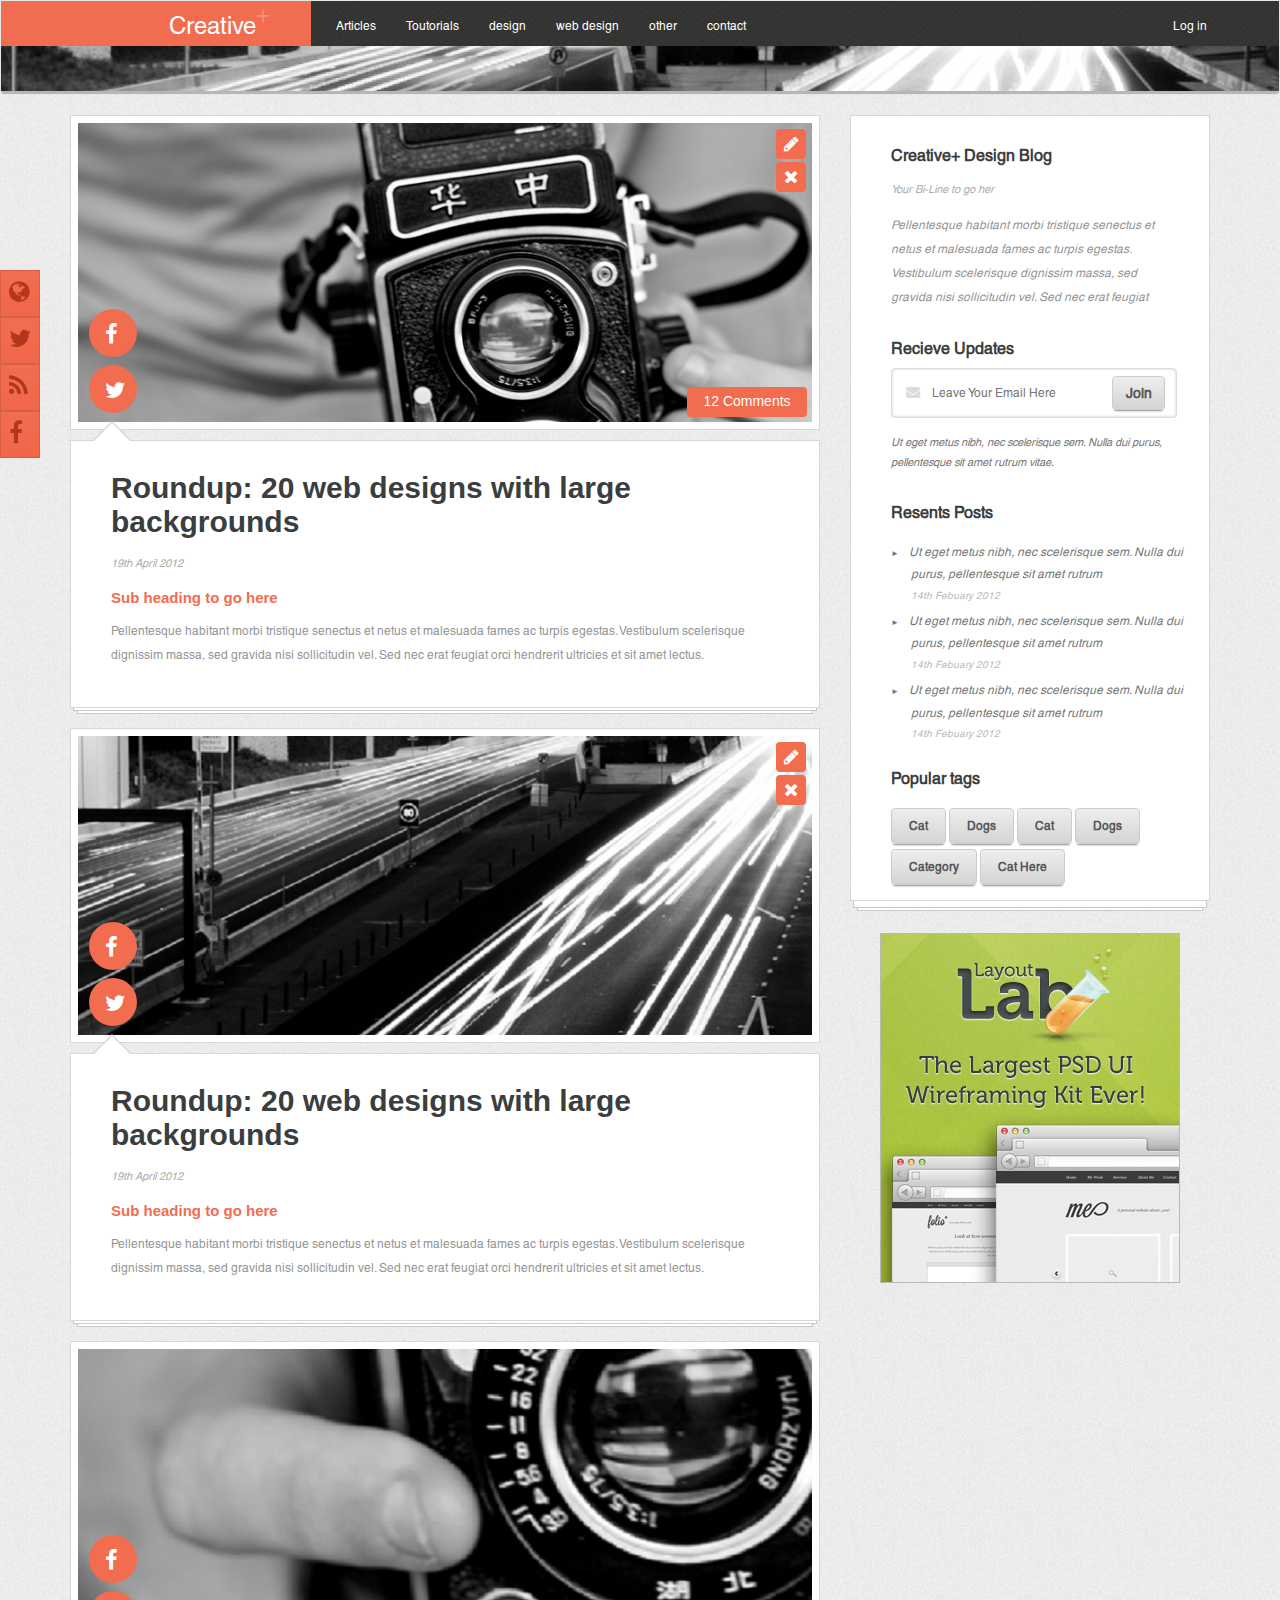
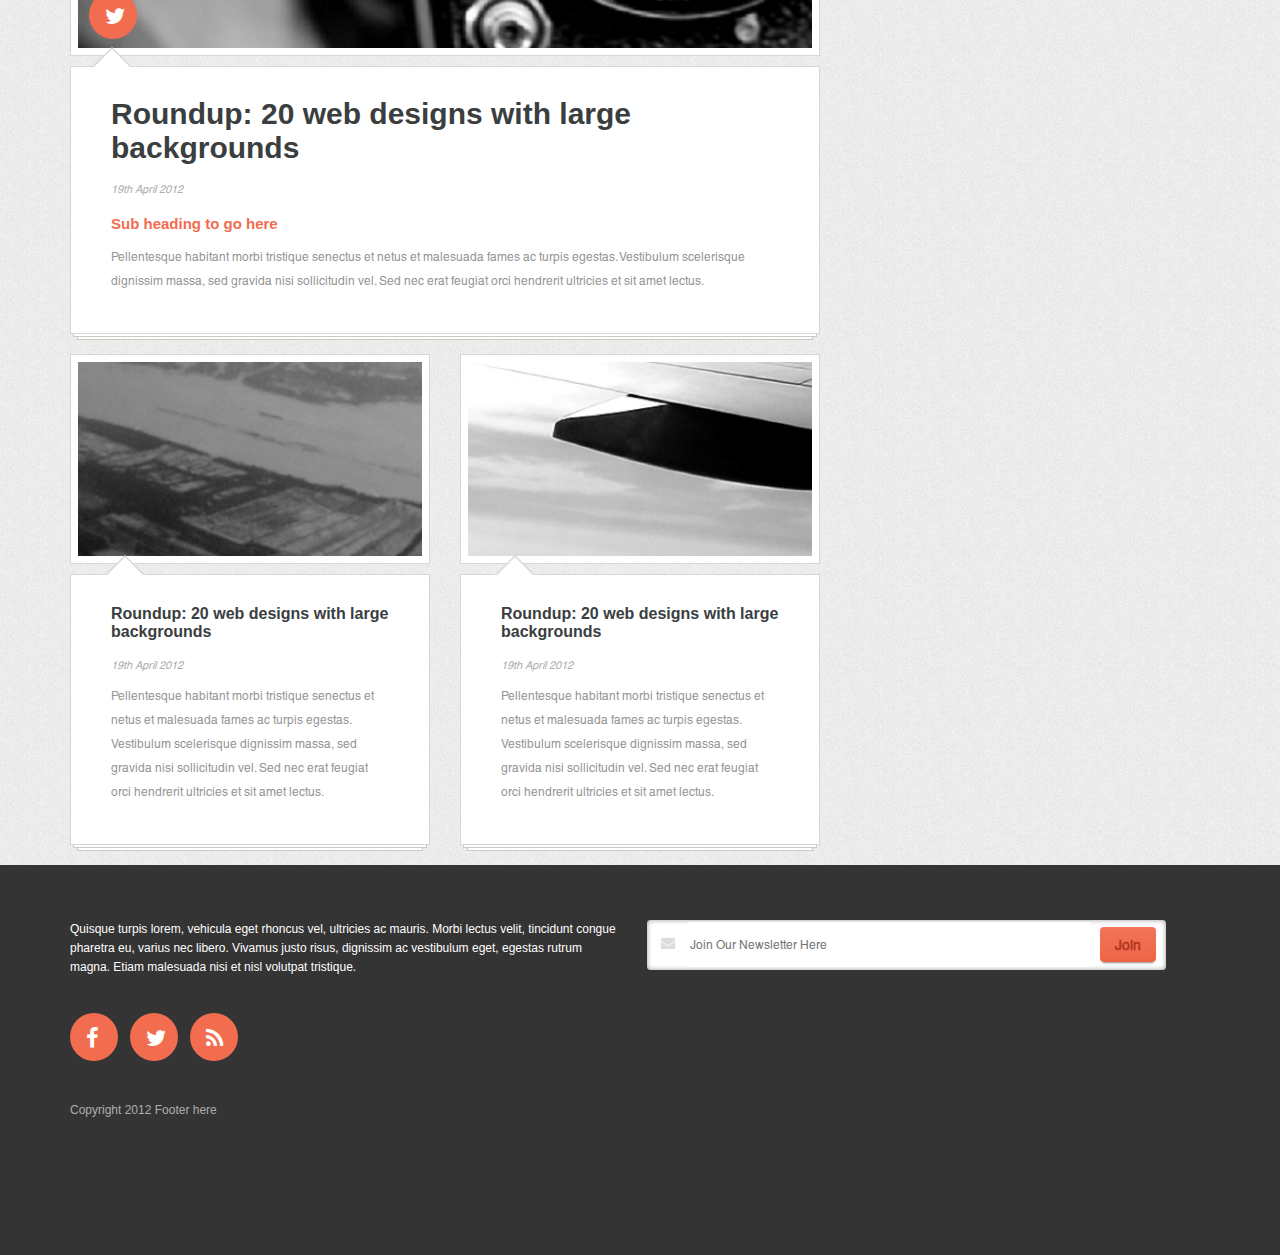
==== commit c144e79a: "Fixed some errors 1.1" ====
--- a/index.html
+++ b/index.html
@@ -16,10 +16,7 @@
                     <a class="navbar-brand" href="#">Creative<sup class="plus">+</sup></a>
                     <button type="button" class="navbar-toggle collapsed" data-toggle="collapse"
                             data-target="#bs-example-navbar-collapse-1" aria-expanded="false">
-                        <span class="sr-only">Toggle navigation</span>
-                        <span class="icon-bar"></span>
-                        <span class="icon-bar"></span>
-                        <span class="icon-bar"></span>
+                        <i class="fa fa-bars" aria-hidden="true"></i>
                     </button>
                 </div>
 
@@ -40,7 +37,7 @@
         </nav>
     </header>
 
-    <div class="references">
+    <div class="social-networks">
         <div class="link">
             <i class="fa fa-globe" aria-hidden="true"></i>
         </div>
@@ -83,7 +80,9 @@
                     <h2>Roundup: 20 web designs with large backgrounds</h2>
                     <h5>19th April 2012</h5>
                     <p>Sub heading to go here</p>
-                    <h4>Pellentesque habitant morbi tristique senectus et netus et malesuada fames ac turpis egestas. Vestibulum scelerisque dignissim massa, sed gravida nisi sollicitudin vel. Sed nec erat feugiat orci hendrerit ultricies et sit amet lectus. </h4>
+                    <h4>Pellentesque habitant morbi tristique senectus et netus et malesuada fames ac turpis egestas.
+                        Vestibulum scelerisque dignissim massa, sed gravida nisi sollicitudin vel. Sed nec erat feugiat
+                        orci hendrerit ultricies et sit amet lectus. </h4>
                 </div>
                 <div class="picture">
                     <img src="img/ph2-container.png">
@@ -108,7 +107,9 @@
                     <h2>Roundup: 20 web designs with large backgrounds</h2>
                     <h5>19th April 2012</h5>
                     <p>Sub heading to go here</p>
-                    <h4>Pellentesque habitant morbi tristique senectus et netus et malesuada fames ac turpis egestas. Vestibulum scelerisque dignissim massa, sed gravida nisi sollicitudin vel. Sed nec erat feugiat orci hendrerit ultricies et sit amet lectus. </h4>
+                    <h4>Pellentesque habitant morbi tristique senectus et netus et malesuada fames ac turpis egestas.
+                        Vestibulum scelerisque dignissim massa, sed gravida nisi sollicitudin vel. Sed nec erat feugiat
+                        orci hendrerit ultricies et sit amet lectus. </h4>
                 </div>
                 <div class="picture">
                     <img src="img/ph3-container.png">
@@ -127,27 +128,33 @@
                     <h2>Roundup: 20 web designs with large backgrounds</h2>
                     <h5>19th April 2012</h5>
                     <p>Sub heading to go here</p>
-                    <h4>Pellentesque habitant morbi tristique senectus et netus et malesuada fames ac turpis egestas. Vestibulum scelerisque dignissim massa, sed gravida nisi sollicitudin vel. Sed nec erat feugiat orci hendrerit ultricies et sit amet lectus. </h4>
+                    <h4>Pellentesque habitant morbi tristique senectus et netus et malesuada fames ac turpis egestas.
+                        Vestibulum scelerisque dignissim massa, sed gravida nisi sollicitudin vel. Sed nec erat feugiat
+                        orci hendrerit ultricies et sit amet lectus. </h4>
                 </div>
                 <div class="row">
-                    <div class="col-xs-6">
+                    <div class="col-xs-11 col-sm-6">
                         <div class="picture picture-small">
                             <img src="img/ph4-container.png">
                         </div>
                         <div class="description small">
                             <h2>Roundup: 20 web designs with large backgrounds</h2>
                             <h5>19th April 2012</h5>
-                            <h4>Pellentesque habitant morbi tristique senectus et netus et malesuada fames ac turpis egestas. Vestibulum scelerisque dignissim massa, sed gravida nisi sollicitudin vel. Sed nec erat feugiat orci hendrerit ultricies et sit amet lectus. </h4>
-                        </div>
-                    </div>
-                    <div class="col-xs-6">
+                            <h4>Pellentesque habitant morbi tristique senectus et netus et malesuada fames ac turpis
+                                egestas. Vestibulum scelerisque dignissim massa, sed gravida nisi sollicitudin vel. Sed
+                                nec erat feugiat orci hendrerit ultricies et sit amet lectus. </h4>
+                        </div>
+                    </div>
+                    <div class="col-xs-11 col-sm-6">
                         <div class="picture picture-small">
                             <img src="img/ph5-container.png">
                         </div>
                         <div class="description small">
                             <h2>Roundup: 20 web designs with large backgrounds</h2>
                             <h5>19th April 2012</h5>
-                            <h4>Pellentesque habitant morbi tristique senectus et netus et malesuada fames ac turpis egestas. Vestibulum scelerisque dignissim massa, sed gravida nisi sollicitudin vel. Sed nec erat feugiat orci hendrerit ultricies et sit amet lectus. </h4>
+                            <h4>Pellentesque habitant morbi tristique senectus et netus et malesuada fames ac turpis
+                                egestas. Vestibulum scelerisque dignissim massa, sed gravida nisi sollicitudin vel. Sed
+                                nec erat feugiat orci hendrerit ultricies et sit amet lectus. </h4>
                         </div>
                     </div>
                 </div>
@@ -160,14 +167,10 @@
                         Vestibulum scelerisque dignissim massa, sed gravida nisi sollicitudin vel. Sed nec erat
                         feugiat </h4>
                     <h3>Recieve Updates</h3>
-                    <div class="row">
-                        <div class="recieve-updates">
-                            <div class="col-xs-1">
-                                <i class="fa fa-envelope" aria-hidden="true"></i>
-                            </div>
-                            <input type="search" placeholder="Leave Your Email Here">
-                            <button class="btn btn-default text-center">Join</button>
-                        </div>
+                    <div class="recieve-updates">
+                        <i class="fa fa-envelope" aria-hidden="true"></i>
+                        <input type="search" placeholder="Leave Your Email Here">
+                        <button class="btn btn-default text-center">Join</button>
                     </div>
                     <p>Ut eget metus nibh, nec scelerisque sem. Nulla dui purus, pellentesque sit amet rutrum vitae.</p>
                     <h3>Resents Posts</h3>
@@ -194,7 +197,7 @@
                         </div>
                     </div>
                 </div>
-                <div class="add">
+                <div class="add text-center">
                     <img src="img/add.png">
                 </div>
             </div>
@@ -205,43 +208,31 @@
         <div class="container">
             <div class="row">
                 <div class=" info">
-                    <div class="col-xs-6">
+                    <div class="col-xs-12 col-sm-6">
                         <p>Quisque turpis lorem, vehicula eget rhoncus vel, ultricies ac mauris. Morbi lectus velit,
                             tincidunt
                             congue pharetra eu, varius nec libero. Vivamus justo risus, dignissim ac vestibulum eget,
                             egestas
                             rutrum magna. Etiam malesuada nisi et nisl volutpat tristique. </p>
                     </div>
-                    <div class="col-xs-6">
-                        <div class="row">
-                            <div class="join">
-                                <div class="col-xs-1">
-                                    <i class="fa fa-envelope" aria-hidden="true"></i>
-                                </div>
-                                <input type="search" placeholder="Join Our Newsletter Here">
-                                <button class="btn btn-default text-center">Join</button>
-                            </div>
-                        </div>
-                    </div>
-                </div>
-            </div>
-            <div class="row">
-                <div class="icons">
-                    <div class="col-xs-1">
-                        <div class="round">
-                            <i class="fa fa-facebook" aria-hidden="true"></i>
-                        </div>
-                    </div>
-                    <div class="col-xs-1">
-                        <div class="round">
-                            <i class="fa fa-twitter" aria-hidden="true"></i>
-                        </div>
-                    </div>
-                    <div class="col-xs-1">
-                        <div class="round">
-                            <i class="fa fa-rss" aria-hidden="true"></i>
-                        </div>
-                    </div>
+                    <div class="col-xs-12 col-sm-6">
+                        <div class="join">
+                            <i class="fa fa-envelope" aria-hidden="true"></i>
+                            <input type="search" placeholder="Join Our Newsletter Here">
+                            <button class="btn btn-default text-center">Join</button>
+                        </div>
+                    </div>
+                </div>
+            </div>
+            <div class="icons">
+                <div class="round">
+                    <i class="fa fa-facebook" aria-hidden="true"></i>
+                </div>
+                <div class="round">
+                    <i class="fa fa-twitter" aria-hidden="true"></i>
+                </div>
+                <div class="round">
+                    <i class="fa fa-rss" aria-hidden="true"></i>
                 </div>
             </div>
             <div class="row">
--- a/style/style.css
+++ b/style/style.css
@@ -7,16 +7,16 @@
     src: url(../fonts/Helvetica.otf);
 }
 
-.wrapper {
-    min-width: 600px;
-}
-
 body {
     background: url(../img/bgsmall-body.png);
     font: 12px Helvetica, Arial, sans-serif;
 }
 
                         /*HEADER BEGIN*/
+.navbar-collapse{
+    width: 100%;
+}
+
 .plus {
     color: #f5937e;
     font-size: 24px;
@@ -29,8 +29,8 @@
 }
 
 .login {
-    float: right;
-    margin: 18px 5% 0 0;
+    float: left;
+    margin: 18px 0 0 33%;
 }
 
 .login a{
@@ -66,16 +66,19 @@
 
 .collapse.navbar-collapse {
     height: 45px !important;
-    padding-left: 25%;
 }
 
 .navbar.navbar-default {
     height: 95px !important;
     background: #b6b6b6;
 }
+
+.nav.navbar-nav{
+    padding-left: 10px;
+}
                         /*HEADER END*/
 
-.references{
+.social-networks{
     margin: 0;
     position: fixed;
     top: 30%;
@@ -101,18 +104,22 @@
 .container{
     min-height:100%;
     height:100%;
+    min-width: 300px;
     position:relative;
 }
 
 .picture{
-    height: 315px;
+    height: 40%;
+    max-height: 315px;
     width: 100%;
     margin: 0 0 10px 0;
     overflow: hidden;
-    border: 4px double #d7d7d7;
     background: white;
     float: left;
     position: relative;
+    border: 1px double #d7d7d7;
+    outline: 7px solid white;
+    outline-offset: -8px;
 }
 
 .picture img{
@@ -122,20 +129,20 @@
 
 .facebook-button{
     position: absolute;
-    left: 2%;
-    top: 60%;
+    left: 18px;
+    bottom: 72px;
 }
 
 .twitter-button{
     position: absolute;
-    left: 2%;
-    top: 80%;
+    left: 18px;
+    bottom: 16px;
 }
 
 .edit-button{
     position: absolute;
-    right: 2%;
-    top: 2%;
+    right: 13px;
+    top: 13px;
     height: 30px;
     width: 30px;
     background: #f26c4f;
@@ -144,8 +151,8 @@
 
 .destroy-button{
     position: absolute;
-    right: 2%;
-    top: 13%;
+    right: 13px;
+    top: 46px;
     height: 30px;
     width: 30px;
     background: #f26c4f;
@@ -154,8 +161,8 @@
 
 .comments-button{
     position: absolute;
-    right: 2%;
-    top: 86%;
+    right: 12px;
+    bottom: 12px;
     height: 30px;
     width: 120px;
     background: #f26c4f;
@@ -170,13 +177,13 @@
 }
 
 .fa-pencil{
-    font-size: 16px;
-    padding: 20% 30%;
+    font-size: 17px;
+    padding: 21% 25%;
 }
 
 .fa-times{
-    font-size: 16px;
-    padding: 20% 30%;
+    font-size: 18px;
+    padding: 20% 26%;
 }
 
 .fa{
@@ -200,7 +207,7 @@
 
 .description:after, .description:before {
     bottom: 100%;
-    left: 9%;
+    left: 55px;
     border: solid transparent;
     content: " ";
     height: 0;
@@ -211,13 +218,13 @@
 
 .description:after {
     border-width: 18px;
-    margin-left: -34px;
+    margin-left: -32px;
     border-bottom-color: white;
 }
 .description:before {
     border-bottom-color: #d7d7d7;
     border-width: 20px;
-    margin-left: -36px;
+    margin-left: -34px;
 }
 
 .description.small:after, .description.small:before {
@@ -316,7 +323,7 @@
 }
 
 .recieve-updates button{
-    margin: 7px 10px;
+    margin: 7px 11px 7px 0;
     width: 65px;
     background: #e1e1e1;
     font: 14px Helvetica, Arial;
@@ -338,10 +345,10 @@
     outline: none;
     -webkit-appearance: none;
     width: 90%;
-    height: 45px;
+    height: 42px;
     text-align: left;
     margin-left: 10px;
-    margin-top: 2px;
+    margin-top: 3px;
 }
 
 .aside ul {
@@ -351,8 +358,9 @@
 }
 
 .aside li:before{
+    font-size: 8px;
     content: '\25ba';
-    padding-right: 6px;
+    padding-right: 10px;
 }
 
 .aside li{
@@ -385,14 +393,202 @@
 }
 
 .add img{
-    width: 100%;
-    margin: 0 0 0 0;
+    max-width: 100%;
+    margin: 5px 0;
 }
                         /*CONTAINER END*/
+
+                        /*POST FORM BEGIN*/
+.post-form{
+    background: #fefefe;
+    width: 100%;
+    margin-bottom: 20px;
+    padding-bottom: 20px;
+    border: 1px solid #d7d7d7;
+}
+
+.post-form h2, .comments-view h2{
+    margin-top: 0px;
+}
+
+.post-form p{
+    font: 13.88px Helvetica, Arial;
+    color: #888888;
+    font-weight: bold;
+    margin-left: 43px;
+    margin-bottom: 2px;
+}
+
+.post-form input{
+    margin-left: 43px;
+    width: 90%;
+    max-width: 453px;
+    height: 25px;
+    border-radius: 3px;
+    border: 1px solid #a9a9a9;
+    box-shadow: inset 0 0 3px #a0a0a0;
+    margin-bottom: 8px;
+}
+
+.asterisk{
+    color: #f26c4f;
+}
+
+.post-form h3{
+    font-size: 14px;
+    color: #aeaeae;
+    font-weight: normal;
+    font-style: italic;
+    margin-top: -35px;
+    margin-left: 5px;
+}
+
+textarea{
+    width: 90%;
+    height: 175px;
+    margin-left: 43px;
+    border-radius: 3px;
+    border: 1px solid #a9a9a9;
+    box-shadow: inset 0 0 3px #a0a0a0;
+    resize: none;
+}
+
+button.create{
+    color: white;
+    background: linear-gradient(to bottom, #ff9780, #f36f52);
+    font: 14px Helvetica, Arial;
+    margin-left: 43px;
+    margin-top: 15px;
+}
+
+button.cancel{
+    margin-top: 15px;
+    background: #e1e1e1;
+    font: 14px Helvetica, Arial;
+    font-weight: bold;
+    color: #555555;
+    background: linear-gradient(to bottom, #eeeeee, #d4d4d4);
+    margin-left: 5px;
+}
+                        /*POST FORM END*/
+
+                        /*POST VIEW END*/
+.post-view{
+    height: 450px;
+}
+
+.title-post-view{
+    position: absolute;
+    top: 39%;
+    min-height: 75px;
+    width: 100%;
+    background: black;
+    opacity: 0.4;
+}
+
+.post-view h2{
+    position: absolute;
+    top: 35%;
+    color: white;
+    padding: 1% 15%;
+}
+
+.text-view{
+    background: #fefefe;
+    margin-bottom: 20px;
+    padding-bottom: 40px;
+    border: 1px solid #d7d7d7;
+    float: left;
+    width: 100%;
+    box-shadow: 0 6px 0 -4px #ffffff,
+    0 6px 0 -3px #cbc9c1,
+    0 13px 0 -8px #ffffff,
+    0 13px 0 -7px #cbc9c1;
+}
+
+.text-view h3{
+    color: #f26c4f;
+    font: 15px Helvatica, Arial;
+    font-weight: bold;
+    padding: 10px 40px 0;
+}
+
+.text-view p{
+    font: 12px Myriard Pro, Arial;
+    color: #959595;
+    padding: 8px 40px 0 40px;
+    line-height: 200%;
+    margin: 0;
+}
+
+.comments-view{
+    background: #fefefe;
+    margin-bottom: 20px;
+    padding-bottom: 40px;
+    border: 1px solid #d7d7d7;
+    float: left;
+    width: 100%;
+}
+
+.comment-item{
+    display: block;
+    margin-top: 25px;
+    width: 100%;
+}
+
+.comment-item img{
+    height: 50px;
+    width: 50px;
+    margin-left: 40px;
+    float: left;
+    border: 1px solid #d7d7d7;
+}
+
+.comment-item h3{
+    color: #f26c4f;
+    font: 15px Helvatica, Arial;
+    font-weight: bold;
+    padding: 0 10px 0;
+    margin-left: 5px;
+    float: left;
+}
+
+.comments-view h4{
+    color: #3a3e3f;
+    font: 14px Helvatica, Arial;
+    font-style: italic;
+    padding: 1px 10px 0 0;
+    padding: 1px 10px 0 0;
+    float: left;
+}
+
+.comment-item p{
+    margin: -30px 20px 20px 105px;
+    font: 12px Helvetica, Arial;
+    color: #959595;
+    line-height: 150%;
+    float: left;
+}
+
+.nested{
+    margin-left: 65px;
+    width: 90%;
+}
+
+.comment-item h5{
+    color: #f26c4f;
+    font: 15px Helvatica, Arial;
+    font-weight: bold;
+    padding: 0;
+    margin: 1px 10px 0 0;
+    float: left;
+}
+
+                        /*POST VIEW END*/
 
                         /*FOOTER BEGIN*/
 footer {
-    height: 390px;
+    min-height: 390px;
     background: #343434;
 
     right: 0;
@@ -411,14 +607,14 @@
 
 footer p {
     line-height: 160%;
+    margin-bottom: 15px;
 }
 
 .join {
-    width: 93%;
+    width: 95%;
     border-radius: 4px;
     height: 50px;
     background: white;
-    margin-left: 40px;
     display: inline-flex;
     box-shadow: inset 0 0 5px #979797;
 }
@@ -429,6 +625,7 @@
     -webkit-appearance: none;
     width: 100%;
     margin-top: 2px;
+    margin-left: 13px;
     height: 45px;
     vertical-align: middle;
     text-align: left;
@@ -448,21 +645,28 @@
 }
 
 .fa.fa-envelope {
-    padding: 18px 2px;
+    font-size: 14px;
+    padding: 16px 0 0 14px;
     color: #dcdcdc;
 }
 
 .round {
     background: #f26c4f;
     border-radius: 50%;
-    height: 50px;
-    width: 50px;
-    font-size: 24px;
-    padding: 10px 15px;
-}
+    height: 48px;
+    width: 48px;
+    margin-right: 12px;
+}
+
+.round i{
+    margin: 14px 16px;
+    font-size: 22px;
+}
+
 
 .icons {
     margin-top: 20px;
+    display: inline-flex;
 }
 
 .copyright {
@@ -474,9 +678,20 @@
 }
                         /*FOOTER END*/
 
-@media screen and (max-width: 768px) {
+@media screen and (max-width: 1200px) {
     .login {
-        float: left;
-        margin: 0 5% 5px 0;
+        margin: 18px 0 0 24%;
+    }
+}
+
+@media screen and (max-width: 1140px) {
+    .login {
+        margin: 18px 0 0 22%;
+    }
+}
+
+@media screen and (max-width: 984px) {
+    .login {
+        margin: 18px 0 0 12px;
     }
 }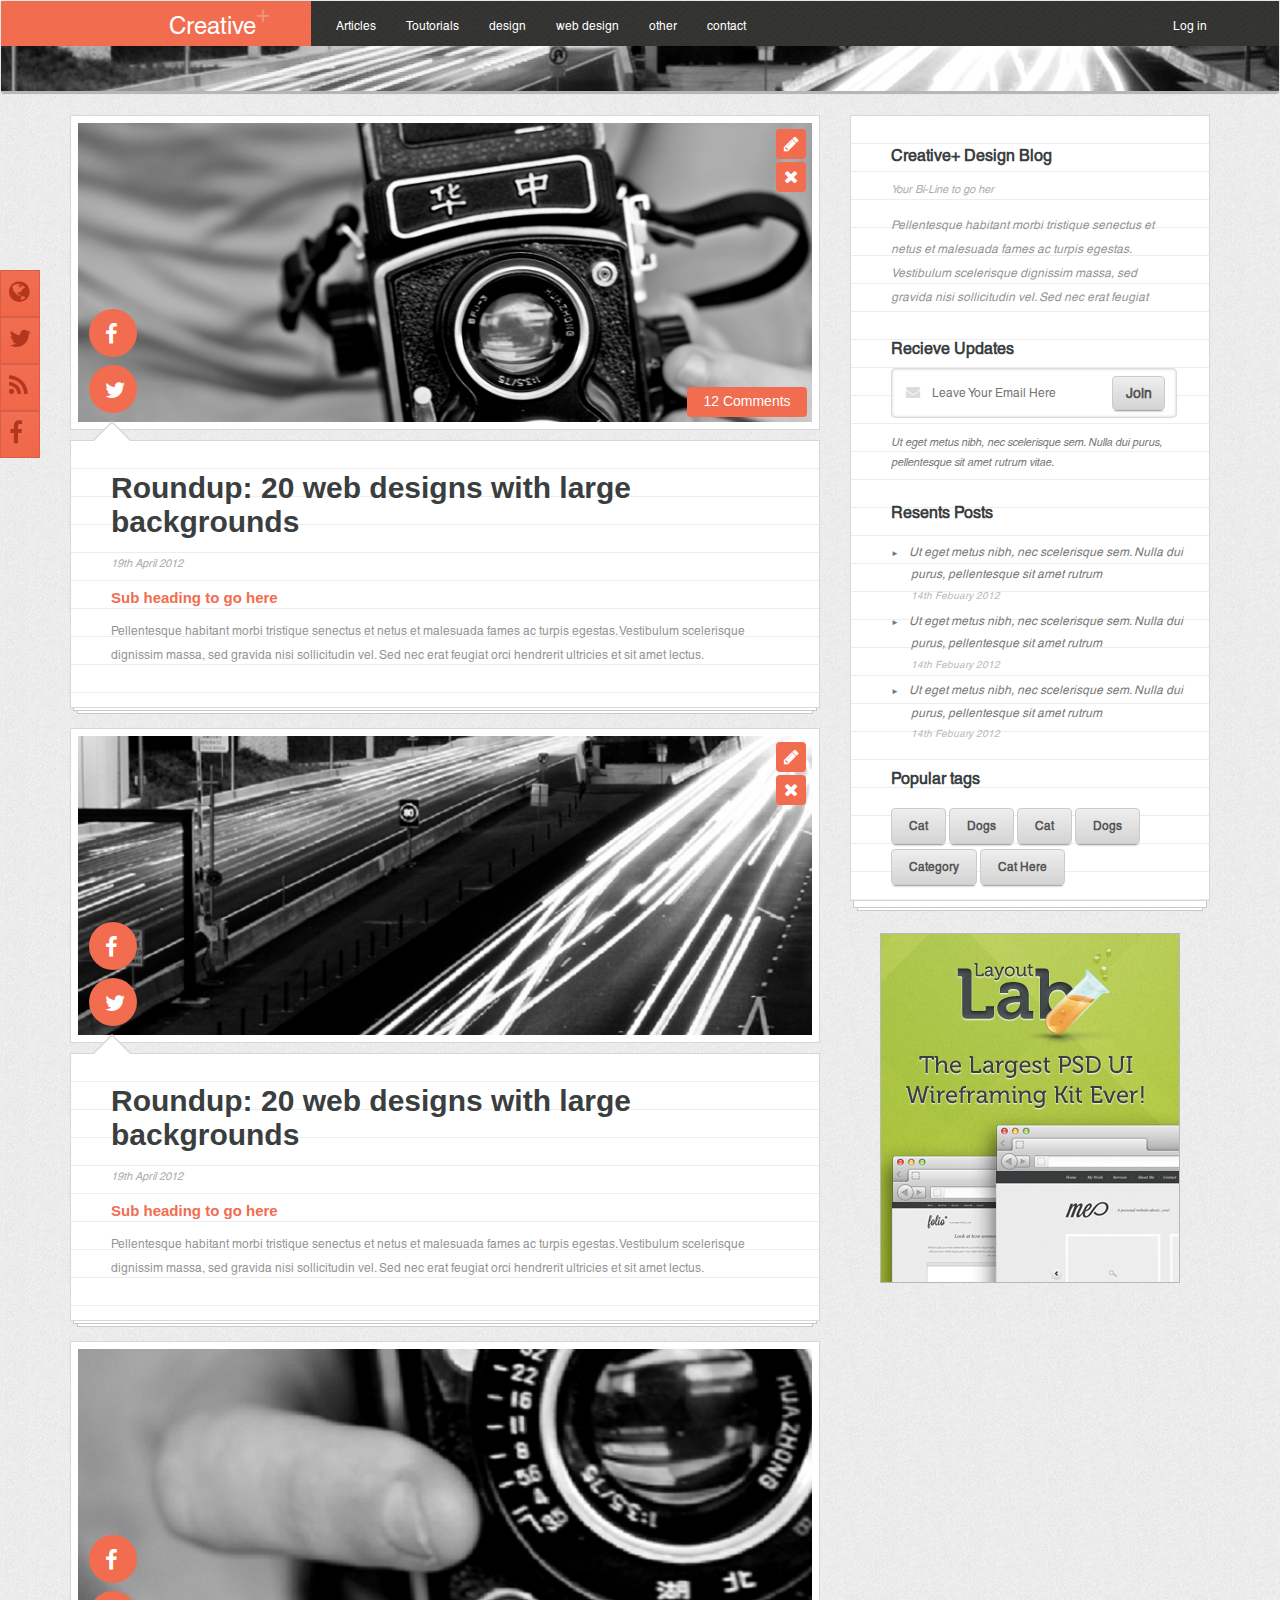
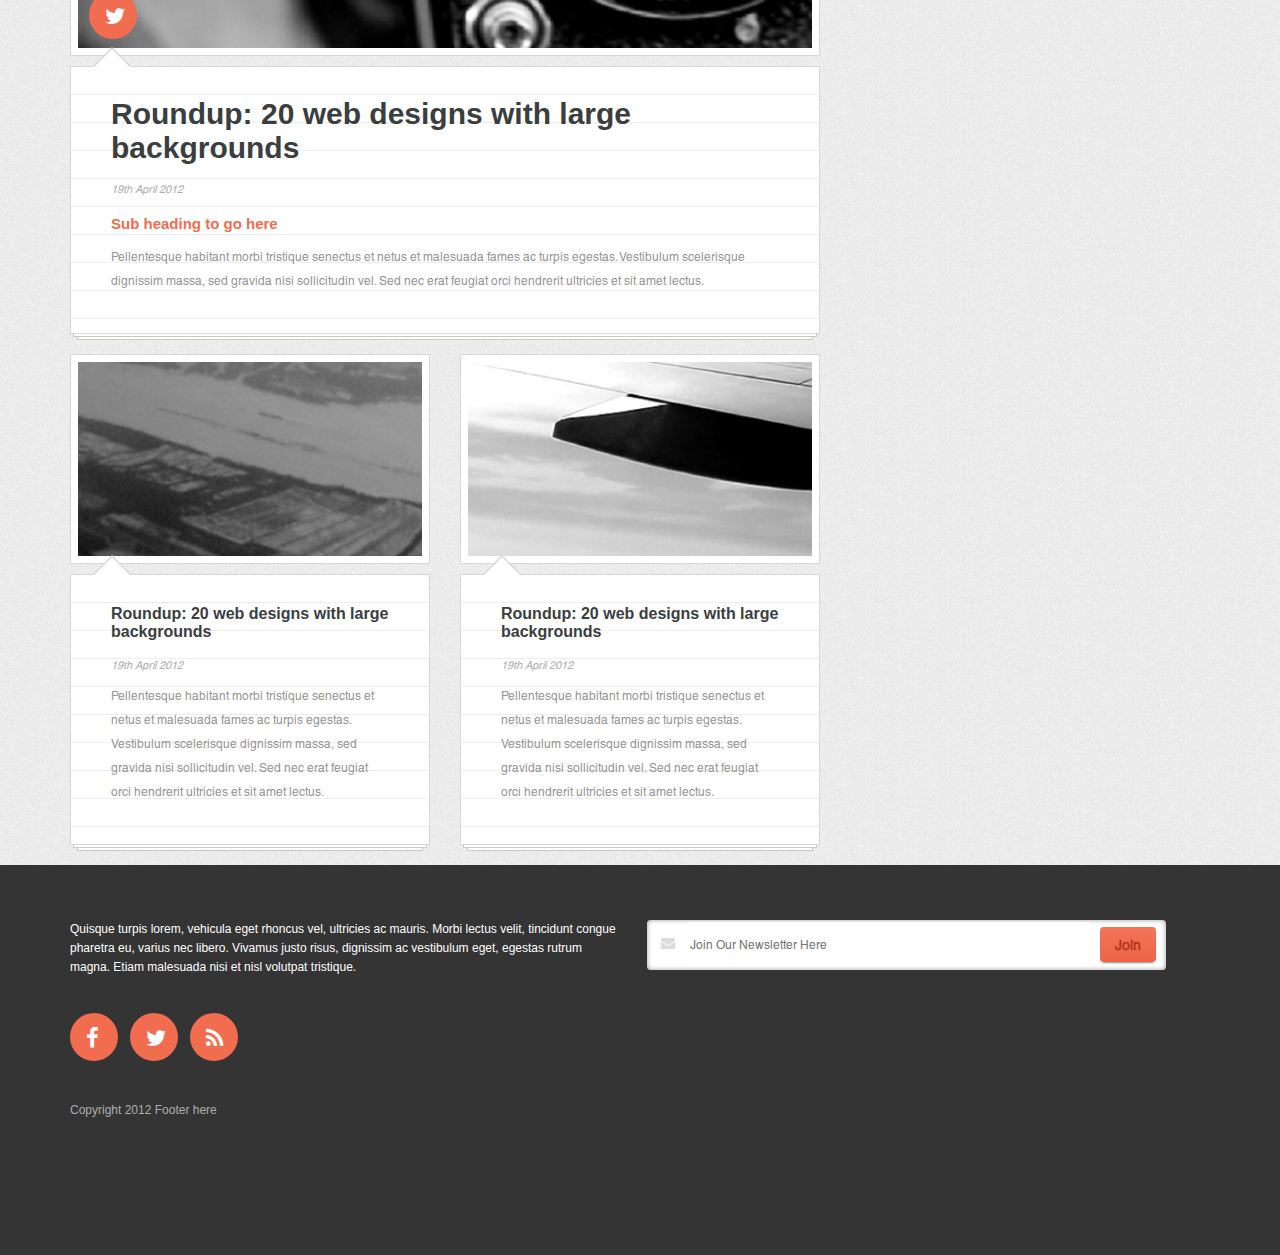
==== commit cb742721: "Fixed errors 1.2" ====
--- a/index.html
+++ b/index.html
@@ -53,147 +53,174 @@
     </div>
     <div class="container">
         <div class="row">
-            <div class="col-xs-11 col-md-8">
-                <div class="picture">
-                    <img src="img/ph1-container.png">
-                    <div class="facebook-button">
-                        <div class="round">
-                            <i class="fa fa-facebook" aria-hidden="true"></i>
-                        </div>
-                    </div>
-                    <div class="twitter-button">
-                        <div class="round">
-                            <i class="fa fa-twitter" aria-hidden="true"></i>
-                        </div>
-                    </div>
-                    <div class="edit-button">
-                        <i class="fa fa-pencil" aria-hidden="true"></i>
-                    </div>
-                    <div class="destroy-button">
-                        <i class="fa fa-times" aria-hidden="true"></i>
-                    </div>
-                    <div class="comments-button">
-                        <p>12 Comments</p>
-                    </div>
-                </div>
-                <div class="description">
-                    <h2>Roundup: 20 web designs with large backgrounds</h2>
-                    <h5>19th April 2012</h5>
-                    <p>Sub heading to go here</p>
-                    <h4>Pellentesque habitant morbi tristique senectus et netus et malesuada fames ac turpis egestas.
-                        Vestibulum scelerisque dignissim massa, sed gravida nisi sollicitudin vel. Sed nec erat feugiat
-                        orci hendrerit ultricies et sit amet lectus. </h4>
-                </div>
-                <div class="picture">
-                    <img src="img/ph2-container.png">
-                    <div class="facebook-button">
-                        <div class="round">
-                            <i class="fa fa-facebook" aria-hidden="true"></i>
-                        </div>
-                    </div>
-                    <div class="twitter-button">
-                        <div class="round">
-                            <i class="fa fa-twitter" aria-hidden="true"></i>
-                        </div>
-                    </div>
-                    <div class="edit-button">
-                        <i class="fa fa-pencil" aria-hidden="true"></i>
-                    </div>
-                    <div class="destroy-button">
-                        <i class="fa fa-times" aria-hidden="true"></i>
-                    </div>
-                </div>
-                <div class="description">
-                    <h2>Roundup: 20 web designs with large backgrounds</h2>
-                    <h5>19th April 2012</h5>
-                    <p>Sub heading to go here</p>
-                    <h4>Pellentesque habitant morbi tristique senectus et netus et malesuada fames ac turpis egestas.
-                        Vestibulum scelerisque dignissim massa, sed gravida nisi sollicitudin vel. Sed nec erat feugiat
-                        orci hendrerit ultricies et sit amet lectus. </h4>
-                </div>
-                <div class="picture">
-                    <img src="img/ph3-container.png">
-                    <div class="facebook-button">
-                        <div class="round">
-                            <i class="fa fa-facebook" aria-hidden="true"></i>
-                        </div>
-                    </div>
-                    <div class="twitter-button">
-                        <div class="round">
-                            <i class="fa fa-twitter" aria-hidden="true"></i>
-                        </div>
-                    </div>
-                </div>
-                <div class="description">
-                    <h2>Roundup: 20 web designs with large backgrounds</h2>
-                    <h5>19th April 2012</h5>
-                    <p>Sub heading to go here</p>
-                    <h4>Pellentesque habitant morbi tristique senectus et netus et malesuada fames ac turpis egestas.
-                        Vestibulum scelerisque dignissim massa, sed gravida nisi sollicitudin vel. Sed nec erat feugiat
-                        orci hendrerit ultricies et sit amet lectus. </h4>
+            <div class="col-xs-12 col-md-8">
+                <div class="article-item">
+                    <div class="picture">
+                        <img src="img/ph1-container.png">
+                        <div class="facebook-button">
+                            <div class="round">
+                                <i class="fa fa-facebook" aria-hidden="true"></i>
+                            </div>
+                        </div>
+                        <div class="twitter-button">
+                            <div class="round">
+                                <i class="fa fa-twitter" aria-hidden="true"></i>
+                            </div>
+                        </div>
+                        <div class="edit-button">
+                            <i class="fa fa-pencil" aria-hidden="true"></i>
+                        </div>
+                        <div class="destroy-button">
+                            <i class="fa fa-times" aria-hidden="true"></i>
+                        </div>
+                        <div class="comments-button">
+                            <p>12 Comments</p>
+                        </div>
+                    </div>
+                    <div class="description">
+                        <h2>Roundup: 20 web designs with large backgrounds</h2>
+                        <h5>19th April 2012</h5>
+                        <p>Sub heading to go here</p>
+                        <h4>Pellentesque habitant morbi tristique senectus et netus et malesuada fames ac turpis
+                            egestas.
+                            Vestibulum scelerisque dignissim massa, sed gravida nisi sollicitudin vel. Sed nec erat
+                            feugiat
+                            orci hendrerit ultricies et sit amet lectus. </h4>
+                    </div>
+                </div>
+                <div class="article-item">
+                    <div class="picture">
+                        <img src="img/ph2-container.png">
+                        <div class="facebook-button">
+                            <div class="round">
+                                <i class="fa fa-facebook" aria-hidden="true"></i>
+                            </div>
+                        </div>
+                        <div class="twitter-button">
+                            <div class="round">
+                                <i class="fa fa-twitter" aria-hidden="true"></i>
+                            </div>
+                        </div>
+                        <div class="edit-button">
+                            <i class="fa fa-pencil" aria-hidden="true"></i>
+                        </div>
+                        <div class="destroy-button">
+                            <i class="fa fa-times" aria-hidden="true"></i>
+                        </div>
+                    </div>
+                    <div class="description">
+                        <h2>Roundup: 20 web designs with large backgrounds</h2>
+                        <h5>19th April 2012</h5>
+                        <p>Sub heading to go here</p>
+                        <h4>Pellentesque habitant morbi tristique senectus et netus et malesuada fames ac turpis
+                            egestas.
+                            Vestibulum scelerisque dignissim massa, sed gravida nisi sollicitudin vel. Sed nec erat
+                            feugiat
+                            orci hendrerit ultricies et sit amet lectus. </h4>
+                    </div>
+                </div>
+                <div class="article-item">
+                    <div class="picture">
+                        <img src="img/ph3-container.png">
+                        <div class="facebook-button">
+                            <div class="round">
+                                <i class="fa fa-facebook" aria-hidden="true"></i>
+                            </div>
+                        </div>
+                        <div class="twitter-button">
+                            <div class="round">
+                                <i class="fa fa-twitter" aria-hidden="true"></i>
+                            </div>
+                        </div>
+                    </div>
+                    <div class="description">
+                        <h2>Roundup: 20 web designs with large backgrounds</h2>
+                        <h5>19th April 2012</h5>
+                        <p>Sub heading to go here</p>
+                        <h4>Pellentesque habitant morbi tristique senectus et netus et malesuada fames ac turpis
+                            egestas.
+                            Vestibulum scelerisque dignissim massa, sed gravida nisi sollicitudin vel. Sed nec erat
+                            feugiat
+                            orci hendrerit ultricies et sit amet lectus. </h4>
+                    </div>
                 </div>
                 <div class="row">
-                    <div class="col-xs-11 col-sm-6">
-                        <div class="picture picture-small">
-                            <img src="img/ph4-container.png">
-                        </div>
-                        <div class="description small">
-                            <h2>Roundup: 20 web designs with large backgrounds</h2>
-                            <h5>19th April 2012</h5>
-                            <h4>Pellentesque habitant morbi tristique senectus et netus et malesuada fames ac turpis
-                                egestas. Vestibulum scelerisque dignissim massa, sed gravida nisi sollicitudin vel. Sed
-                                nec erat feugiat orci hendrerit ultricies et sit amet lectus. </h4>
-                        </div>
-                    </div>
-                    <div class="col-xs-11 col-sm-6">
-                        <div class="picture picture-small">
-                            <img src="img/ph5-container.png">
-                        </div>
-                        <div class="description small">
-                            <h2>Roundup: 20 web designs with large backgrounds</h2>
-                            <h5>19th April 2012</h5>
-                            <h4>Pellentesque habitant morbi tristique senectus et netus et malesuada fames ac turpis
-                                egestas. Vestibulum scelerisque dignissim massa, sed gravida nisi sollicitudin vel. Sed
-                                nec erat feugiat orci hendrerit ultricies et sit amet lectus. </h4>
-                        </div>
-                    </div>
-                </div>
-            </div>
-            <div class="col-xs-11 col-md-4">
+                    <div class="col-xs-12 col-sm-6">
+                        <div class="article-item">
+                            <div class="picture picture-small">
+                                <img src="img/ph4-container.png">
+                            </div>
+                            <div class="description small">
+                                <h2>Roundup: 20 web designs with large backgrounds</h2>
+                                <h5>19th April 2012</h5>
+                                <h4>Pellentesque habitant morbi tristique senectus et netus et malesuada fames ac turpis
+                                    egestas. Vestibulum scelerisque dignissim massa, sed gravida nisi sollicitudin vel.
+                                    Sed
+                                    nec erat feugiat orci hendrerit ultricies et sit amet lectus. </h4>
+                            </div>
+                        </div>
+                    </div>
+                    <div class="col-xs-12 col-sm-6">
+                        <div class="article-item">
+                            <div class="picture picture-small">
+                                <img src="img/ph5-container.png">
+                            </div>
+                            <div class="description small">
+                                <h2>Roundup: 20 web designs with large backgrounds</h2>
+                                <h5>19th April 2012</h5>
+                                <h4>Pellentesque habitant morbi tristique senectus et netus et malesuada fames ac turpis
+                                    egestas. Vestibulum scelerisque dignissim massa, sed gravida nisi sollicitudin vel.
+                                    Sed
+                                    nec erat feugiat orci hendrerit ultricies et sit amet lectus. </h4>
+                            </div>
+                        </div>
+                    </div>
+                </div>
+            </div>
+            <div class="col-xs-12 col-md-4">
                 <div class="aside">
-                    <h3>Creative+ Design Blog</h3>
-                    <h5>Your Bi-Line to go her</h5>
-                    <h4>Pellentesque habitant morbi tristique senectus et netus et malesuada fames ac turpis egestas.
-                        Vestibulum scelerisque dignissim massa, sed gravida nisi sollicitudin vel. Sed nec erat
-                        feugiat </h4>
-                    <h3>Recieve Updates</h3>
-                    <div class="recieve-updates">
-                        <i class="fa fa-envelope" aria-hidden="true"></i>
-                        <input type="search" placeholder="Leave Your Email Here">
-                        <button class="btn btn-default text-center">Join</button>
-                    </div>
-                    <p>Ut eget metus nibh, nec scelerisque sem. Nulla dui purus, pellentesque sit amet rutrum vitae.</p>
-                    <h3>Resents Posts</h3>
-                    <ul>
-                        <li>Ut eget metus nibh, nec scelerisque sem. Nulla dui purus, pellentesque sit amet rutrum
-                            </br><h6>14th Febuary 2012</h6>
-                        </li>
-                        <li>Ut eget metus nibh, nec scelerisque sem. Nulla dui purus, pellentesque sit amet rutrum
-                            </br><h6>14th Febuary 2012</h6>
-                        </li>
-                        <li>Ut eget metus nibh, nec scelerisque sem. Nulla dui purus, pellentesque sit amet rutrum
-                            </br><h6>14th Febuary 2012</h6>
-                        </li>
-                    </ul>
-                    <h3>Popular tags</h3>
-                    <div class="row">
-                        <div class="tags">
-                            <button class="btn btn-default text-center">Cat</button>
-                            <button class="btn btn-default text-center">Dogs</button>
-                            <button class="btn btn-default text-center">Cat</button>
-                            <button class="btn btn-default text-center">Dogs</button>
-                            <button class="btn btn-default text-center">Category</button>
-                            <button class="btn btn-default text-center">Cat Here</button>
+                    <div class="aside-block">
+                        <h3>Creative+ Design Blog</h3>
+                        <h5>Your Bi-Line to go her</h5>
+                        <h4>Pellentesque habitant morbi tristique senectus et netus et malesuada fames ac turpis
+                            egestas.
+                            Vestibulum scelerisque dignissim massa, sed gravida nisi sollicitudin vel. Sed nec erat
+                            feugiat </h4>
+                    </div>
+                    <div class="aside-block">
+                        <h3>Recieve Updates</h3>
+                        <div class="recieve-updates">
+                            <i class="fa fa-envelope" aria-hidden="true"></i>
+                            <input type="search" placeholder="Leave Your Email Here">
+                            <button class="btn btn-default text-center">Join</button>
+                        </div>
+                        <p>Ut eget metus nibh, nec scelerisque sem. Nulla dui purus, pellentesque sit amet rutrum vitae.</p>
+                    </div>
+                    <div class="aside-block">
+                        <h3>Resents Posts</h3>
+                        <ul>
+                            <li>Ut eget metus nibh, nec scelerisque sem. Nulla dui purus, pellentesque sit amet rutrum
+                                </br><h6>14th Febuary 2012</h6>
+                            </li>
+                            <li>Ut eget metus nibh, nec scelerisque sem. Nulla dui purus, pellentesque sit amet rutrum
+                                </br><h6>14th Febuary 2012</h6>
+                            </li>
+                            <li>Ut eget metus nibh, nec scelerisque sem. Nulla dui purus, pellentesque sit amet rutrum
+                                </br><h6>14th Febuary 2012</h6>
+                            </li>
+                        </ul>
+                    </div>
+                    <div class="aside-block">
+                        <h3>Popular tags</h3>
+                        <div class="row">
+                            <div class="tags">
+                                <button class="btn btn-default text-center">Cat</button>
+                                <button class="btn btn-default text-center">Dogs</button>
+                                <button class="btn btn-default text-center">Cat</button>
+                                <button class="btn btn-default text-center">Dogs</button>
+                                <button class="btn btn-default text-center">Category</button>
+                                <button class="btn btn-default text-center">Cat Here</button>
+                            </div>
                         </div>
                     </div>
                 </div>
--- a/style/style.css
+++ b/style/style.css
@@ -5,6 +5,11 @@
 @font-face {
     font-family: Helvetica;
     src: url(../fonts/Helvetica.otf);
+}
+
+@font-face {
+    font-family: HelveticaOblique;
+    src: url(../fonts/Helvetica-Oblique.otf);
 }
 
 body {
@@ -191,9 +196,9 @@
 }
 
 .description{
-    width: 100%;
-    background: white;
-    float: inherit;
+    background-image: repeating-linear-gradient(180deg, white, white 27px, #ededed 27px, #ededed 28px);
+    width: 100%;
+    float: left;
     margin-bottom: 20px;
     padding-bottom: 40px;
     border: 1px solid #d7d7d7;
@@ -227,10 +232,6 @@
     margin-left: -34px;
 }
 
-.description.small:after, .description.small:before {
-    left: 19%;
-}
-
 h2{
     font: 30px Helvatica, Arial;
     font-weight: bold;
@@ -262,13 +263,13 @@
 }
 
 .aside{
-    background: white;
+    background-image: repeating-linear-gradient(180deg, white, white 27px, #ededed 27px, #ededed 28px);
     border: 1px solid #d7d7d7;
     margin-bottom: 20px;
 }
 
-.aside p{
-    font: 11px Helvetica, Arial;
+.aside-block p{
+    font: 11px HelveticaOblique, Arial;
     color: #787878;
     line-height: 180%;
     font-style: italic;
@@ -307,6 +308,10 @@
     font-style:italic;
     margin-top: 4px;
     margin-bottom: 0;
+}
+
+h7{
+
 }
 
 .recieve-updates {
@@ -421,7 +426,7 @@
 
 .post-form input{
     margin-left: 43px;
-    width: 90%;
+    width: 80%;
     max-width: 453px;
     height: 25px;
     border-radius: 3px;
@@ -477,6 +482,11 @@
     height: 450px;
 }
 
+.picture.post-view{
+    max-height: 455px;
+    height: 50%;
+}
+
 .title-post-view{
     position: absolute;
     top: 39%;
@@ -487,11 +497,11 @@
 }
 
 .post-view h2{
-    position: absolute;
-    top: 35%;
-    color: white;
-    padding: 1% 15%;
-}
+     position: absolute;
+     top: 35%;
+     color: white;
+     padding: 1% 15%;
+ }
 
 .text-view{
     background: #fefefe;
@@ -514,7 +524,7 @@
 }
 
 .text-view p{
-    font: 12px Myriard Pro, Arial;
+    font: 11px Myriard Pro, Arial;
     color: #959595;
     padding: 8px 40px 0 40px;
     line-height: 200%;
@@ -545,9 +555,9 @@
 }
 
 .comment-item h3{
-    color: #f26c4f;
-    font: 15px Helvatica, Arial;
-    font-weight: bold;
+    color: #3a3e3f;
+    font: 14px Helvatica, Arial;
+    font-style: italic;
     padding: 0 10px 0;
     margin-left: 5px;
     float: left;
@@ -574,16 +584,6 @@
     margin-left: 65px;
     width: 90%;
 }
-
-.comment-item h5{
-    color: #f26c4f;
-    font: 15px Helvatica, Arial;
-    font-weight: bold;
-    padding: 0;
-    margin: 1px 10px 0 0;
-    float: left;
-}
-
                         /*POST VIEW END*/
 
                         /*FOOTER BEGIN*/
@@ -694,4 +694,57 @@
     .login {
         margin: 18px 0 0 12px;
     }
+}
+
+@media screen and (max-width: 768px) {
+    .login {
+        margin: 3px 0 8px 12px;
+    }
+
+    textarea{
+        width: 80%;
+    }
+
+    .post-view h2{
+        font-size: 25px;
+    }
+}
+
+@media screen and (max-width: 678px) {
+    .nested {
+        margin-left: 0;
+    }
+}
+
+@media screen and (max-width: 496px) {
+    .post-view h2 {
+        font-size: 23px;
+    }
+}
+
+
+@media screen and (max-width: 456px) {
+    .post-view h2{
+        font-size: 20px;
+    }
+
+    .user-nameto{
+        display: block;
+    }
+
+    .comment-item h3{
+        margin-bottom: 35px;
+    }
+}
+
+@media screen and (max-width: 402px) {
+    .post-view h2{
+        font-size: 17px;
+    }
+}
+
+.user-name, .user-nameto{
+    color: #f26c4f;
+    font: 15px Helvatica, Arial;
+    font-weight: bold;
 }